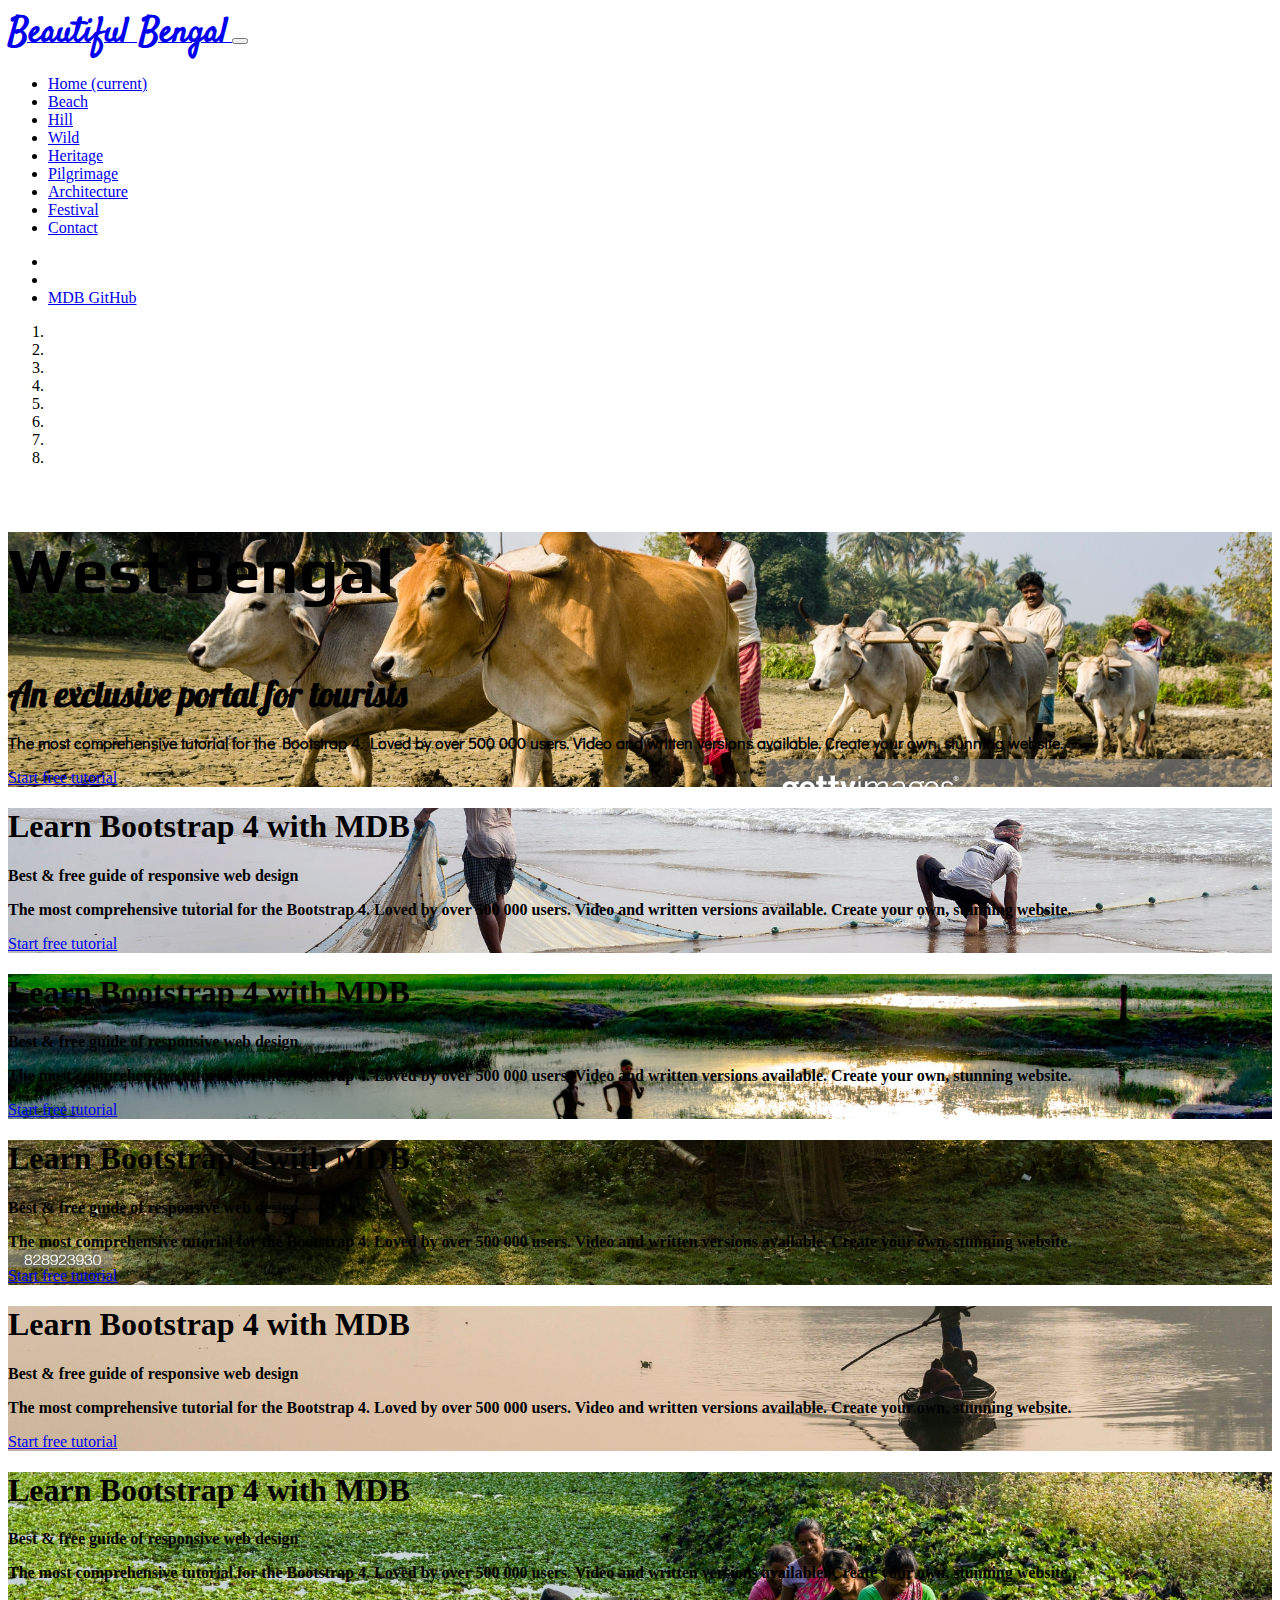
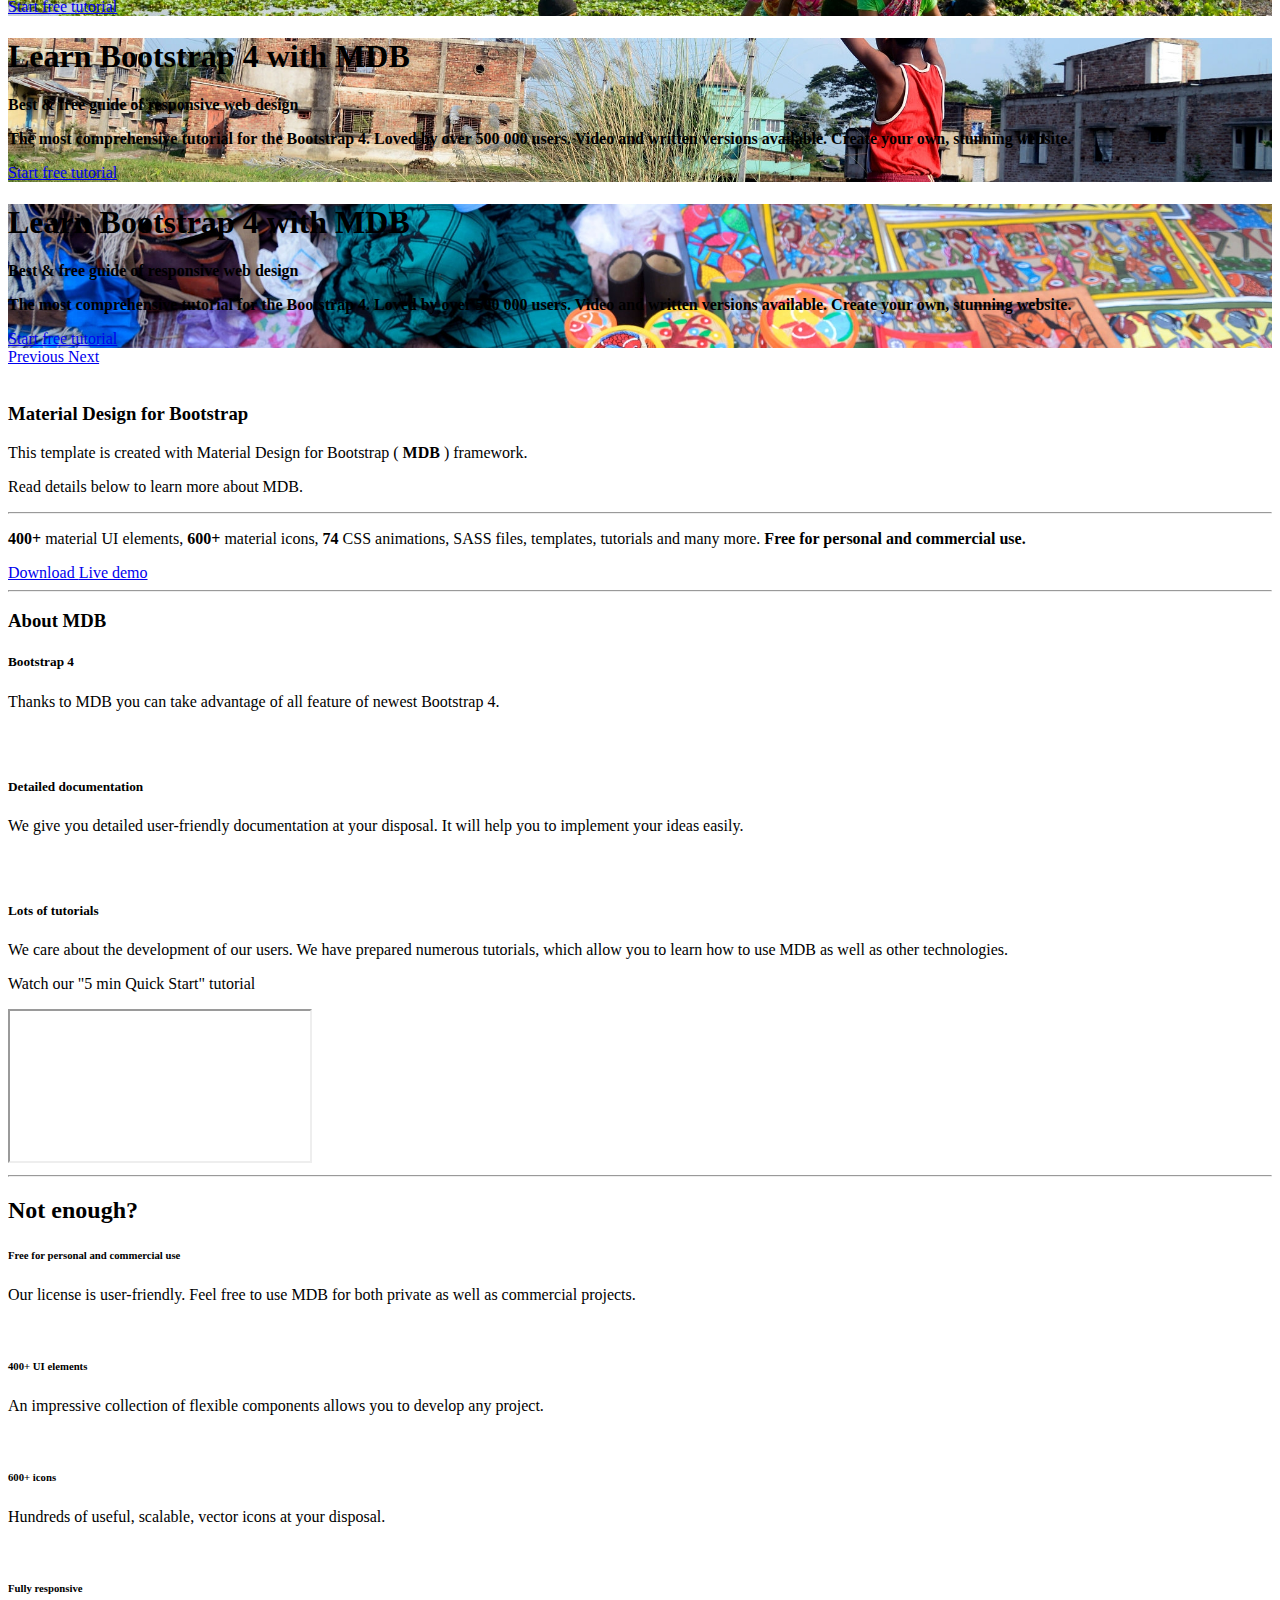
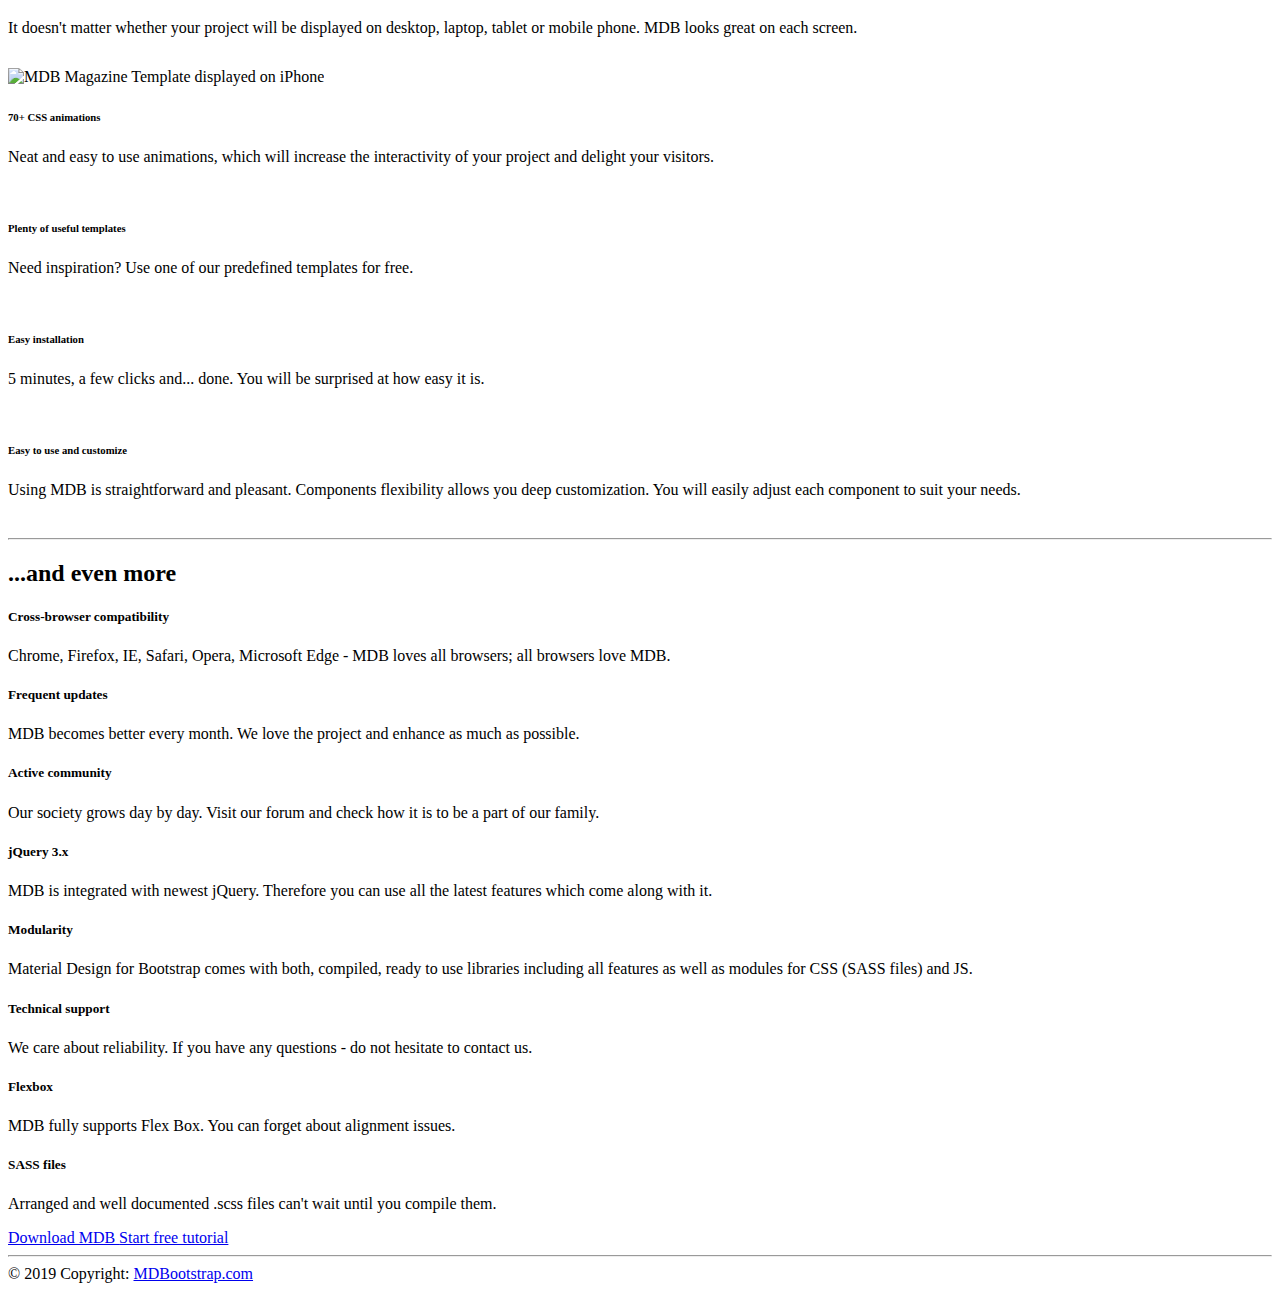
==== index.html @ a0e8db18 "Update index.html" ====
<!DOCTYPE html>
<html lang="en">

<head>
  <meta charset="utf-8">
  <meta name="viewport" content="width=device-width, initial-scale=1, shrink-to-fit=no">
  <meta http-equiv="x-ua-compatible" content="ie=edge">
  <title>Beauty of Bengal</title>
  <!-- Font Awesome -->
  <link href="https://fonts.googleapis.com/css?family=Didact+Gothic|Lobster|PT+Sans|Play|Satisfy&display=swap" rel="stylesheet">
  <!-- Bootstrap core CSS -->
  <link href="css/bootstrap.min.css" rel="stylesheet">
  <!-- Material Design Bootstrap -->
  <link href="css/mdb.min.css" rel="stylesheet">
  <!-- Your custom styles (optional) -->
  <link href="css/style.min.css" rel="stylesheet">
  <style type="text/css">
    @media (min-width: 800px) and (max-width: 850px) {
      .navbar:not(.top-nav-collapse) {
        background: #1C2331 !important;
      }
    }

  </style>
</head>

<body>

  <!-- Navbar -->
  <nav class="navbar fixed-top navbar-expand-lg navbar-dark scrolling-navbar">
    <div class="container">

      <!-- Brand -->
      <a class="navbar-brand" href="http://beautifulbengal.com" target="_blank">
        <strong style="font-family: 'Satisfy', cursive; font-size: 35px;">Beautiful Bengal</strong>
      </a>

      <!-- Collapse -->
      <button class="navbar-toggler" type="button" data-toggle="collapse" data-target="#navbarSupportedContent"
        aria-controls="navbarSupportedContent" aria-expanded="false" aria-label="Toggle navigation">
        <span class="navbar-toggler-icon"></span>
      </button>

      <!-- Links -->
      <div class="collapse navbar-collapse" id="navbarSupportedContent">

        <!-- Left -->
        <ul class="navbar-nav mr-auto">
          <li class="nav-item active">
            <a class="nav-link" href="#">Home
              <span class="sr-only">(current)</span>
            </a>
          </li>
          <li class="nav-item">
            <a class="nav-link" href="https://mdbootstrap.com/docs/jquery/" target="_blank">Beach</a>
          </li>
          <li class="nav-item">
            <a class="nav-link" href="https://mdbootstrap.com/docs/jquery/getting-started/download/" target="_blank">Hill</a>
          </li>
          <li class="nav-item">
            <a class="nav-link" href="https://mdbootstrap.com/education/bootstrap/" target="_blank">Wild</a>
          </li>
          <li class="nav-item">
            <a class="nav-link" href="https://mdbootstrap.com/education/bootstrap/" target="_blank">Heritage</a>
          </li>
          <li class="nav-item">
            <a class="nav-link" href="https://mdbootstrap.com/education/bootstrap/" target="_blank">Pilgrimage</a>
          </li>
          <li class="nav-item">
            <a class="nav-link" href="https://mdbootstrap.com/education/bootstrap/" target="_blank">Architecture</a>
          </li>
          <li class="nav-item">
            <a class="nav-link" href="https://mdbootstrap.com/education/bootstrap/" target="_blank">Festival</a>
          </li>
          <li class="nav-item">
            <a class="nav-link" href="https://mdbootstrap.com/education/bootstrap/" target="_blank">Contact</a>
          </li>
        </ul>

        <!-- Right -->
        <ul class="navbar-nav nav-flex-icons">
          <li class="nav-item">
            <a href="https://www.facebook.com/mdbootstrap" class="nav-link" target="_blank">
              <i class="fab fa-facebook-white"></i>
            </a>
          </li>
          <li class="nav-item">
            <a href="https://twitter.com/MDBootstrap" class="nav-link" target="_blank">
              <i class="fab fa-twitter"></i>
            </a>
          </li>
          <li class="nav-item">
            <a href="https://github.com/mdbootstrap/bootstrap-material-design" class="nav-link border border-light rounded"
              target="_blank">
              <i class="fab fa-github mr-2"></i>MDB GitHub
            </a>
          </li>
        </ul>

      </div>

    </div>
  </nav>
  <!-- Navbar -->

  <!--Carousel Wrapper-->
  <div id="carousel-example-1z" class="carousel slide carousel-fade" data-ride="carousel">

    <!--Indicators-->
    <ol class="carousel-indicators">
      <li data-target="#carousel-example-1z" data-slide-to="0" class="active"></li>
      <li data-target="#carousel-example-1z" data-slide-to="1"></li>
      <li data-target="#carousel-example-1z" data-slide-to="2"></li>
      <li data-target="#carousel-example-1z" data-slide-to="3"></li>
      <li data-target="#carousel-example-1z" data-slide-to="4"></li>
      <li data-target="#carousel-example-1z" data-slide-to="5"></li>
      <li data-target="#carousel-example-1z" data-slide-to="6"></li>
      <li data-target="#carousel-example-1z" data-slide-to="7"></li>
    </ol>
    <!--/.Indicators-->

    <!--Slides-->
    <div class="carousel-inner" role="listbox">

      <!--First slide-->
      <div class="carousel-item active">
        <div class="view" style="background-image: url('images/b1.jpg'); background-repeat: no-repeat; background-size: cover; background-position: right;">

          <!-- Mask & flexbox options-->
          <div class="mask rgba-black-light d-flex justify-content-center align-items-center">

            <!-- Content -->
            <div class="text-left white-text mx-5 wow fadeIn">
              <h1 class="mb-4">
                <p style="font-family: 'Play', sans-serif;  font-size: 65px">West  Bengal</p>
              </h1>

              <p>
                <strong style="font-family: 'Lobster', cursive; font-size: 35px">An exclusive portal for tourists</strong>
              </p>

              <p class="mb-4 d-none d-md-block">
                <strong style="font-family: 'Didact Gothic', sans-serif;">The most comprehensive tutorial for the Bootstrap 4. Loved by over 500 000 users. Video and
                  written versions available. Create your own, stunning website.</strong>
              </p>

              <a target="_blank" href="https://mdbootstrap.com/education/bootstrap/" class="btn btn-outline-white btn-lg">Start
                free tutorial
                <i class="fas fa-graduation-cap ml-2"></i>
              </a>
            </div>
            <!-- Content -->

          </div>
          <!-- Mask & flexbox options-->

        </div>
      </div>
      <!--/First slide-->

      <!--Second slide-->
      <div class="carousel-item">
        <div class="view" style="background-image: url('images/b2.jpg'); background-repeat: no-repeat; background-size: cover; background-position: center;">

          <!-- Mask & flexbox options-->
          <div class="mask rgba-black-light d-flex justify-content-center align-items-center">

            <!-- Content -->
            <div class="text-left white-text mx-5 wow fadeIn">
              <h1 class="mb-4">
                <strong>Learn Bootstrap 4 with MDB</strong>
              </h1>

              <p>
                <strong>Best & free guide of responsive web design</strong>
              </p>

              <p class="mb-4 d-none d-md-block">
                <strong>The most comprehensive tutorial for the Bootstrap 4. Loved by over 500 000 users. Video and
                  written versions
                  available. Create your own, stunning website.</strong>
              </p>

              <a target="_blank" href="https://mdbootstrap.com/education/bootstrap/" class="btn btn-outline-white btn-lg">Start
                free tutorial
                <i class="fas fa-graduation-cap ml-2"></i>
              </a>
            </div>
            <!-- Content -->

          </div>
          <!-- Mask & flexbox options-->

        </div>
      </div>
      <!--/Second slide-->

      <!--Third slide-->
      <div class="carousel-item">
        <div class="view" style="background-image: url('images/b3.jpg'); background-repeat: no-repeat; background-size: cover; background-position: center;">

          <!-- Mask & flexbox options-->
          <div class="mask rgba-black-light d-flex justify-content-center align-items-center">

            <!-- Content -->
            <div class="text-left white-text mx-5 wow fadeIn">
              <h1 class="mb-4">
                <strong>Learn Bootstrap 4 with MDB</strong>
              </h1>

              <p>
                <strong>Best & free guide of responsive web design</strong>
              </p>

              <p class="mb-4 d-none d-md-block">
                <strong>The most comprehensive tutorial for the Bootstrap 4. Loved by over 500 000 users. Video and
                  written versions
                  available. Create your own, stunning website.</strong>
              </p>

              <a target="_blank" href="https://mdbootstrap.com/education/bootstrap/" class="btn btn-outline-white btn-lg">Start
                free tutorial
                <i class="fas fa-graduation-cap ml-2"></i>
              </a>
            </div>
            <!-- Content -->

          </div>
          <!-- Mask & flexbox options-->

        </div>
      </div>
      <!--/Third slide-->

      <!--Fourth slide-->
      <div class="carousel-item">
        <div class="view" style="background-image: url('images/b4.jpg'); background-repeat: no-repeat; background-size: cover; background-position: bottom;">

          <!-- Mask & flexbox options-->
          <div class="mask rgba-black-light d-flex justify-content-center align-items-center">

            <!-- Content -->
            <div class="text-left white-text mx-5 wow fadeIn">
              <h1 class="mb-4">
                <strong>Learn Bootstrap 4 with MDB</strong>
              </h1>

              <p>
                <strong>Best & free guide of responsive web design</strong>
              </p>

              <p class="mb-4 d-none d-md-block">
                <strong>The most comprehensive tutorial for the Bootstrap 4. Loved by over 500 000 users. Video and
                  written versions
                  available. Create your own, stunning website.</strong>
              </p>

              <a target="_blank" href="https://mdbootstrap.com/education/bootstrap/" class="btn btn-outline-white btn-lg">Start
                free tutorial
                <i class="fas fa-graduation-cap ml-2"></i>
              </a>
            </div>
            <!-- Content -->

          </div>
          <!-- Mask & flexbox options-->

        </div>
      </div>
      <!--/Fourth slide-->

      <!--Fifth slide-->
      <div class="carousel-item">
        <div class="view" style="background-image: url('images/b5.jpg'); background-repeat: no-repeat; background-size: cover; background-position: right;">

          <!-- Mask & flexbox options-->
          <div class="mask rgba-black-light d-flex justify-content-center align-items-center">

            <!-- Content -->
            <div class="text-left white-text mx-5 wow fadeIn">
              <h1 class="mb-4">
                <strong>Learn Bootstrap 4 with MDB</strong>
              </h1>

              <p>
                <strong>Best & free guide of responsive web design</strong>
              </p>

              <p class="mb-4 d-none d-md-block">
                <strong>The most comprehensive tutorial for the Bootstrap 4. Loved by over 500 000 users. Video and
                  written versions
                  available. Create your own, stunning website.</strong>
              </p>

              <a target="_blank" href="https://mdbootstrap.com/education/bootstrap/" class="btn btn-outline-white btn-lg">Start
                free tutorial
                <i class="fas fa-graduation-cap ml-2"></i>
              </a>
            </div>
            <!-- Content -->

          </div>
          <!-- Mask & flexbox options-->

        </div>
      </div>
      <!--/Fifth slide-->

      <!--Sixth slide-->
      <div class="carousel-item">
        <div class="view" style="background-image: url('images/b6.jpg'); background-repeat: no-repeat; background-size: cover; background-position: center;">

          <!-- Mask & flexbox options-->
          <div class="mask rgba-black-light d-flex justify-content-center align-items-center">

            <!-- Content -->
            <div class="text-left white-text mx-5 wow fadeIn">
              <h1 class="mb-4">
                <strong>Learn Bootstrap 4 with MDB</strong>
              </h1>

              <p>
                <strong>Best & free guide of responsive web design</strong>
              </p>

              <p class="mb-4 d-none d-md-block">
                <strong>The most comprehensive tutorial for the Bootstrap 4. Loved by over 500 000 users. Video and
                  written versions
                  available. Create your own, stunning website.</strong>
              </p>

              <a target="_blank" href="https://mdbootstrap.com/education/bootstrap/" class="btn btn-outline-white btn-lg">Start
                free tutorial
                <i class="fas fa-graduation-cap ml-2"></i>
              </a>
            </div>
            <!-- Content -->

          </div>
          <!-- Mask & flexbox options-->

        </div>
      </div>
      <!--/Sixth slide-->

      <!--Seventh slide-->
      <div class="carousel-item">
        <div class="view" style="background-image: url('images/b7.jpg'); background-repeat: no-repeat; background-size: cover; background-position: right;">

          <!-- Mask & flexbox options-->
          <div class="mask rgba-black-light d-flex justify-content-center align-items-center">

            <!-- Content -->
            <div class="text-left white-text mx-5 wow fadeIn">
              <h1 class="mb-4">
                <strong>Learn Bootstrap 4 with MDB</strong>
              </h1>

              <p>
                <strong>Best & free guide of responsive web design</strong>
              </p>

              <p class="mb-4 d-none d-md-block">
                <strong>The most comprehensive tutorial for the Bootstrap 4. Loved by over 500 000 users. Video and
                  written versions
                  available. Create your own, stunning website.</strong>
              </p>

              <a target="_blank" href="https://mdbootstrap.com/education/bootstrap/" class="btn btn-outline-white btn-lg">Start
                free tutorial
                <i class="fas fa-graduation-cap ml-2"></i>
              </a>
            </div>
            <!-- Content -->

          </div>
          <!-- Mask & flexbox options-->

        </div>
      </div>
      <!--/Seventh slide-->

      <!--Eighth slide-->
      <div class="carousel-item">
        <div class="view" style="background-image: url('images/b8.jpg'); background-repeat: no-repeat; background-size: cover; background-position: right;">

          <!-- Mask & flexbox options-->
          <div class="mask rgba-black-light d-flex justify-content-center align-items-center">

            <!-- Content -->
            <div class="text-left white-text mx-5 wow fadeIn">
              <h1 class="mb-4">
                <strong>Learn Bootstrap 4 with MDB</strong>
              </h1>

              <p>
                <strong>Best & free guide of responsive web design</strong>
              </p>

              <p class="mb-4 d-none d-md-block">
                <strong>The most comprehensive tutorial for the Bootstrap 4. Loved by over 500 000 users. Video and
                  written versions
                  available. Create your own, stunning website.</strong>
              </p>

              <a target="_blank" href="https://mdbootstrap.com/education/bootstrap/" class="btn btn-outline-white btn-lg">Start
                free tutorial
                <i class="fas fa-graduation-cap ml-2"></i>
              </a>
            </div>
            <!-- Content -->

          </div>
          <!-- Mask & flexbox options-->

        </div>
      </div>
      <!--/Eighth slide-->

    </div>
    <!--/.Slides-->

    <!--Controls-->
    <a class="carousel-control-prev" href="#carousel-example-1z" role="button" data-slide="prev">
      <span class="carousel-control-prev-icon" aria-hidden="true"></span>
      <span class="sr-only">Previous</span>
    </a>
    <a class="carousel-control-next" href="#carousel-example-1z" role="button" data-slide="next">
      <span class="carousel-control-next-icon" aria-hidden="true"></span>
      <span class="sr-only">Next</span>
    </a>
    <!--/.Controls-->

  </div>
  <!--/.Carousel Wrapper-->

  <!--Main layout-->
  <main>
    <div class="container">

      <!--Section: Main info-->
      <section class="mt-5 wow fadeIn">

        <!--Grid row-->
        <div class="row">

          <!--Grid column-->
          <div class="col-md-6 mb-4">

            <img src="https://mdbootstrap.com/img/Marketing/mdb-press-pack/mdb-main.jpg" class="img-fluid z-depth-1-half"
              alt="">

          </div>
          <!--Grid column-->

          <!--Grid column-->
          <div class="col-md-6 mb-4">

            <!-- Main heading -->
            <h3 class="h3 mb-3">Material Design for Bootstrap</h3>
            <p>This template is created with Material Design for Bootstrap (
              <strong>MDB</strong> ) framework.</p>
            <p>Read details below to learn more about MDB.</p>
            <!-- Main heading -->

            <hr>

            <p>
              <strong>400+</strong> material UI elements,
              <strong>600+</strong> material icons,
              <strong>74</strong> CSS animations, SASS files, templates, tutorials and many more.
              <strong>Free for personal and commercial use.</strong>
            </p>

            <!-- CTA -->
            <a target="_blank" href="https://mdbootstrap.com/docs/jquery/getting-started/download/" class="btn btn-grey btn-md">Download
              <i class="fas fa-download ml-1"></i>
            </a>
            <a target="_blank" href="https://mdbootstrap.com/docs/jquery/components/" class="btn btn-grey btn-md">Live
              demo
              <i class="far fa-image ml-1"></i>
            </a>

          </div>
          <!--Grid column-->

        </div>
        <!--Grid row-->

      </section>
      <!--Section: Main info-->

      <hr class="my-5">

      <!--Section: Main features & Quick Start-->
      <section>

        <h3 class="h3 text-center mb-5">About MDB</h3>

        <!--Grid row-->
        <div class="row wow fadeIn">

          <!--Grid column-->
          <div class="col-lg-6 col-md-12 px-4">

            <!--First row-->
            <div class="row">
              <div class="col-1 mr-3">
                <i class="fas fa-code fa-2x indigo-text"></i>
              </div>
              <div class="col-10">
                <h5 class="feature-title">Bootstrap 4</h5>
                <p class="grey-text">Thanks to MDB you can take advantage of all feature of newest Bootstrap 4.</p>
              </div>
            </div>
            <!--/First row-->

            <div style="height:30px"></div>

            <!--Second row-->
            <div class="row">
              <div class="col-1 mr-3">
                <i class="fas fa-book fa-2x blue-text"></i>
              </div>
              <div class="col-10">
                <h5 class="feature-title">Detailed documentation</h5>
                <p class="grey-text">We give you detailed user-friendly documentation at your disposal. It will help
                  you to implement your ideas
                  easily.
                </p>
              </div>
            </div>
            <!--/Second row-->

            <div style="height:30px"></div>

            <!--Third row-->
            <div class="row">
              <div class="col-1 mr-3">
                <i class="fas fa-graduation-cap fa-2x cyan-text"></i>
              </div>
              <div class="col-10">
                <h5 class="feature-title">Lots of tutorials</h5>
                <p class="grey-text">We care about the development of our users. We have prepared numerous tutorials,
                  which allow you to learn
                  how to use MDB as well as other technologies.</p>
              </div>
            </div>
            <!--/Third row-->

          </div>
          <!--/Grid column-->

          <!--Grid column-->
          <div class="col-lg-6 col-md-12">

            <p class="h5 text-center mb-4">Watch our "5 min Quick Start" tutorial</p>
            <div class="embed-responsive embed-responsive-16by9">
              <iframe class="embed-responsive-item" src="https://www.youtube.com/embed/cXTThxoywNQ" allowfullscreen></iframe>
            </div>
          </div>
          <!--/Grid column-->

        </div>
        <!--/Grid row-->

      </section>
      <!--Section: Main features & Quick Start-->

      <hr class="my-5">

      <!--Section: Not enough-->
      <section>

        <h2 class="my-5 h3 text-center">Not enough?</h2>

        <!--First row-->
        <div class="row features-small mb-5 mt-3 wow fadeIn">

          <!--First column-->
          <div class="col-md-4">
            <!--First row-->
            <div class="row">
              <div class="col-2">
                <i class="fas fa-check-circle fa-2x indigo-text"></i>
              </div>
              <div class="col-10">
                <h6 class="feature-title">Free for personal and commercial use</h6>
                <p class="grey-text">Our license is user-friendly. Feel free to use MDB for both private as well as
                  commercial projects.
                </p>
                <div style="height:15px"></div>
              </div>
            </div>
            <!--/First row-->

            <!--Second row-->
            <div class="row">
              <div class="col-2">
                <i class="fas fa-check-circle fa-2x indigo-text"></i>
              </div>
              <div class="col-10">
                <h6 class="feature-title">400+ UI elements</h6>
                <p class="grey-text">An impressive collection of flexible components allows you to develop any project.
                </p>
                <div style="height:15px"></div>
              </div>
            </div>
            <!--/Second row-->

            <!--Third row-->
            <div class="row">
              <div class="col-2">
                <i class="fas fa-check-circle fa-2x indigo-text"></i>
              </div>
              <div class="col-10">
                <h6 class="feature-title">600+ icons</h6>
                <p class="grey-text">Hundreds of useful, scalable, vector icons at your disposal.</p>
                <div style="height:15px"></div>
              </div>
            </div>
            <!--/Third row-->

            <!--Fourth row-->
            <div class="row">
              <div class="col-2">
                <i class="fas fa-check-circle fa-2x indigo-text"></i>
              </div>
              <div class="col-10">
                <h6 class="feature-title">Fully responsive</h6>
                <p class="grey-text">It doesn't matter whether your project will be displayed on desktop, laptop,
                  tablet or mobile phone. MDB
                  looks great on each screen.</p>
                <div style="height:15px"></div>
              </div>
            </div>
            <!--/Fourth row-->
          </div>
          <!--/First column-->

          <!--Second column-->
          <div class="col-md-4 flex-center">
            <img src="https://mdbootstrap.com/img/Others/screens.png" alt="MDB Magazine Template displayed on iPhone"
              class="z-depth-0 img-fluid">
          </div>
          <!--/Second column-->

          <!--Third column-->
          <div class="col-md-4 mt-2">
            <!--First row-->
            <div class="row">
              <div class="col-2">
                <i class="fas fa-check-circle fa-2x indigo-text"></i>
              </div>
              <div class="col-10">
                <h6 class="feature-title">70+ CSS animations</h6>
                <p class="grey-text">Neat and easy to use animations, which will increase the interactivity of your
                  project and delight your visitors.
                </p>
                <div style="height:15px"></div>
              </div>
            </div>
            <!--/First row-->

            <!--Second row-->
            <div class="row">
              <div class="col-2">
                <i class="fas fa-check-circle fa-2x indigo-text"></i>
              </div>
              <div class="col-10">
                <h6 class="feature-title">Plenty of useful templates</h6>
                <p class="grey-text">Need inspiration? Use one of our predefined templates for free.</p>
                <div style="height:15px"></div>
              </div>
            </div>
            <!--/Second row-->

            <!--Third row-->
            <div class="row">
              <div class="col-2">
                <i class="fas fa-check-circle fa-2x indigo-text"></i>
              </div>
              <div class="col-10">
                <h6 class="feature-title">Easy installation</h6>
                <p class="grey-text">5 minutes, a few clicks and... done. You will be surprised at how easy it is.
                </p>
                <div style="height:15px"></div>
              </div>
            </div>
            <!--/Third row-->

            <!--Fourth row-->
            <div class="row">
              <div class="col-2">
                <i class="fas fa-check-circle fa-2x indigo-text"></i>
              </div>
              <div class="col-10">
                <h6 class="feature-title">Easy to use and customize</h6>
                <p class="grey-text">Using MDB is straightforward and pleasant. Components flexibility allows you deep
                  customization. You will
                  easily adjust each component to suit your needs.</p>
                <div style="height:15px"></div>
              </div>
            </div>
            <!--/Fourth row-->
          </div>
          <!--/Third column-->

        </div>
        <!--/First row-->

      </section>
      <!--Section: Not enough-->

      <hr class="mb-5">

      <!--Section: More-->
      <section>

        <h2 class="my-5 h3 text-center">...and even more</h2>

        <!--First row-->
        <div class="row features-small mt-5 wow fadeIn">

          <!--Grid column-->
          <div class="col-xl-3 col-lg-6">
            <!--Grid row-->
            <div class="row">
              <div class="col-2">
                <i class="fab fa-firefox fa-2x mb-1 indigo-text" aria-hidden="true"></i>
              </div>
              <div class="col-10 mb-2 pl-3">
                <h5 class="feature-title font-bold mb-1">Cross-browser compatibility</h5>
                <p class="grey-text mt-2">Chrome, Firefox, IE, Safari, Opera, Microsoft Edge - MDB loves all browsers;
                  all browsers love MDB.
                </p>
              </div>
            </div>
            <!--/Grid row-->
          </div>
          <!--/Grid column-->

          <!--Grid column-->
          <div class="col-xl-3 col-lg-6">
            <!--Grid row-->
            <div class="row">
              <div class="col-2">
                <i class="fas fa-level-up-alt fa-2x mb-1 indigo-text" aria-hidden="true"></i>
              </div>
              <div class="col-10 mb-2">
                <h5 class="feature-title font-bold mb-1">Frequent updates</h5>
                <p class="grey-text mt-2">MDB becomes better every month. We love the project and enhance as much as
                  possible.
                </p>
              </div>
            </div>
            <!--/Grid row-->
          </div>
          <!--/Grid column-->

          <!--Grid column-->
          <div class="col-xl-3 col-lg-6">
            <!--Grid row-->
            <div class="row">
              <div class="col-2">
                <i class="fas fa-comments fa-2x mb-1 indigo-text" aria-hidden="true"></i>
              </div>
              <div class="col-10 mb-2">
                <h5 class="feature-title font-bold mb-1">Active community</h5>
                <p class="grey-text mt-2">Our society grows day by day. Visit our forum and check how it is to be a
                  part of our family.
                </p>
              </div>
            </div>
            <!--/Grid row-->
          </div>
          <!--/Grid column-->

          <!--Grid column-->
          <div class="col-xl-3 col-lg-6">
            <!--Grid row-->
            <div class="row">
              <div class="col-2">
                <i class="fas fa-code fa-2x mb-1 indigo-text" aria-hidden="true"></i>
              </div>
              <div class="col-10 mb-2">
                <h5 class="feature-title font-bold mb-1">jQuery 3.x</h5>
                <p class="grey-text mt-2">MDB is integrated with newest jQuery. Therefore you can use all the latest
                  features which come along with
                  it.
                </p>
              </div>
            </div>
            <!--/Grid row-->
          </div>
          <!--/Grid column-->

        </div>
        <!--/First row-->

        <!--Second row-->
        <div class="row features-small mt-4 wow fadeIn">

          <!--Grid column-->
          <div class="col-xl-3 col-lg-6">
            <!--Grid row-->
            <div class="row">
              <div class="col-2">
                <i class="fas fa-cubes fa-2x mb-1 indigo-text" aria-hidden="true"></i>
              </div>
              <div class="col-10 mb-2">
                <h5 class="feature-title font-bold mb-1">Modularity</h5>
                <p class="grey-text mt-2">Material Design for Bootstrap comes with both, compiled, ready to use
                  libraries including all features as
                  well as modules for CSS (SASS files) and JS.</p>
              </div>
            </div>
            <!--/Grid row-->
          </div>
          <!--/Grid column-->

          <!--Grid column-->
          <div class="col-xl-3 col-lg-6">
            <!--Grid row-->
            <div class="row">
              <div class="col-2">
                <i class="fas fa-question fa-2x mb-1 indigo-text" aria-hidden="true"></i>
              </div>
              <div class="col-10 mb-2">
                <h5 class="feature-title font-bold mb-1">Technical support</h5>
                <p class="grey-text mt-2">We care about reliability. If you have any questions - do not hesitate to
                  contact us.
                </p>
              </div>
            </div>
            <!--/Grid row-->
          </div>
          <!--/Grid column-->

          <!--Grid column-->
          <div class="col-xl-3 col-lg-6">
            <!--Grid row-->
            <div class="row">
              <div class="col-2">
                <i class="fas fa-th fa-2x mb-1 indigo-text" aria-hidden="true"></i>
              </div>
              <div class="col-10 mb-2">
                <h5 class="feature-title font-bold mb-1">Flexbox</h5>
                <p class="grey-text mt-2">MDB fully supports Flex Box. You can forget about alignment issues.</p>
              </div>
            </div>
            <!--/Grid row-->
          </div>
          <!--/Grid column-->

          <!--Grid column-->
          <div class="col-xl-3 col-lg-6">
            <!--Grid row-->
            <div class="row">
              <div class="col-2">
                <i class="far fa-file-code fa-2x mb-1 indigo-text" aria-hidden="true"></i>
              </div>
              <div class="col-10 mb-2">
                <h5 class="feature-title font-bold mb-1">SASS files</h5>
                <p class="grey-text mt-2">Arranged and well documented .scss files can't wait until you compile them.</p>
              </div>
            </div>
            <!--/Grid row-->
          </div>
          <!--/Grid column-->

        </div>
        <!--/Second row-->

      </section>
      <!--Section: More-->

    </div>
  </main>
  <!--Main layout-->

  <!--Footer-->
  <footer class="page-footer text-center font-small mt-4 wow fadeIn">

    <!--Call to action-->
    <div class="pt-4">
      <a class="btn btn-outline-white" href="https://mdbootstrap.com/docs/jquery/getting-started/download/" target="_blank"
        role="button">Download MDB
        <i class="fas fa-download ml-2"></i>
      </a>
      <a class="btn btn-outline-white" href="https://mdbootstrap.com/education/bootstrap/" target="_blank" role="button">Start
        free tutorial
        <i class="fas fa-graduation-cap ml-2"></i>
      </a>
    </div>
    <!--/.Call to action-->

    <hr class="my-4">

    <!-- Social icons -->
    <div class="pb-4">
      <a href="https://www.facebook.com/mdbootstrap" target="_blank">
        <i class="fab fa-facebook-f mr-3"></i>
      </a>

      <a href="https://twitter.com/MDBootstrap" target="_blank">
        <i class="fab fa-twitter mr-3"></i>
      </a>

      <a href="https://www.youtube.com/watch?v=7MUISDJ5ZZ4" target="_blank">
        <i class="fab fa-youtube mr-3"></i>
      </a>

      <a href="https://plus.google.com/u/0/b/107863090883699620484" target="_blank">
        <i class="fab fa-google-plus-g mr-3"></i>
      </a>

      <a href="https://dribbble.com/mdbootstrap" target="_blank">
        <i class="fab fa-dribbble mr-3"></i>
      </a>

      <a href="https://pinterest.com/mdbootstrap" target="_blank">
        <i class="fab fa-pinterest mr-3"></i>
      </a>

      <a href="https://github.com/mdbootstrap/bootstrap-material-design" target="_blank">
        <i class="fab fa-github mr-3"></i>
      </a>

      <a href="http://codepen.io/mdbootstrap/" target="_blank">
        <i class="fab fa-codepen mr-3"></i>
      </a>
    </div>
    <!-- Social icons -->

    <!--Copyright-->
    <div class="footer-copyright py-3">
      © 2019 Copyright:
      <a href="https://mdbootstrap.com/education/bootstrap/" target="_blank"> MDBootstrap.com </a>
    </div>
    <!--/.Copyright-->

  </footer>
  <!--/.Footer-->

  <!-- SCRIPTS -->
  <!-- JQuery -->
  <script type="text/javascript" src="js/jquery-3.4.0.min.js"></script>
  <!-- Bootstrap tooltips -->
  <script type="text/javascript" src="js/popper.min.js"></script>
  <!-- Bootstrap core JavaScript -->
  <script type="text/javascript" src="js/bootstrap.min.js"></script>
  <!-- MDB core JavaScript -->
  <script type="text/javascript" src="js/mdb.min.js"></script>
  <!-- Initializations -->
  <script type="text/javascript">
    // Animations initialization
    new WOW().init();

  </script>
</body>

</html>
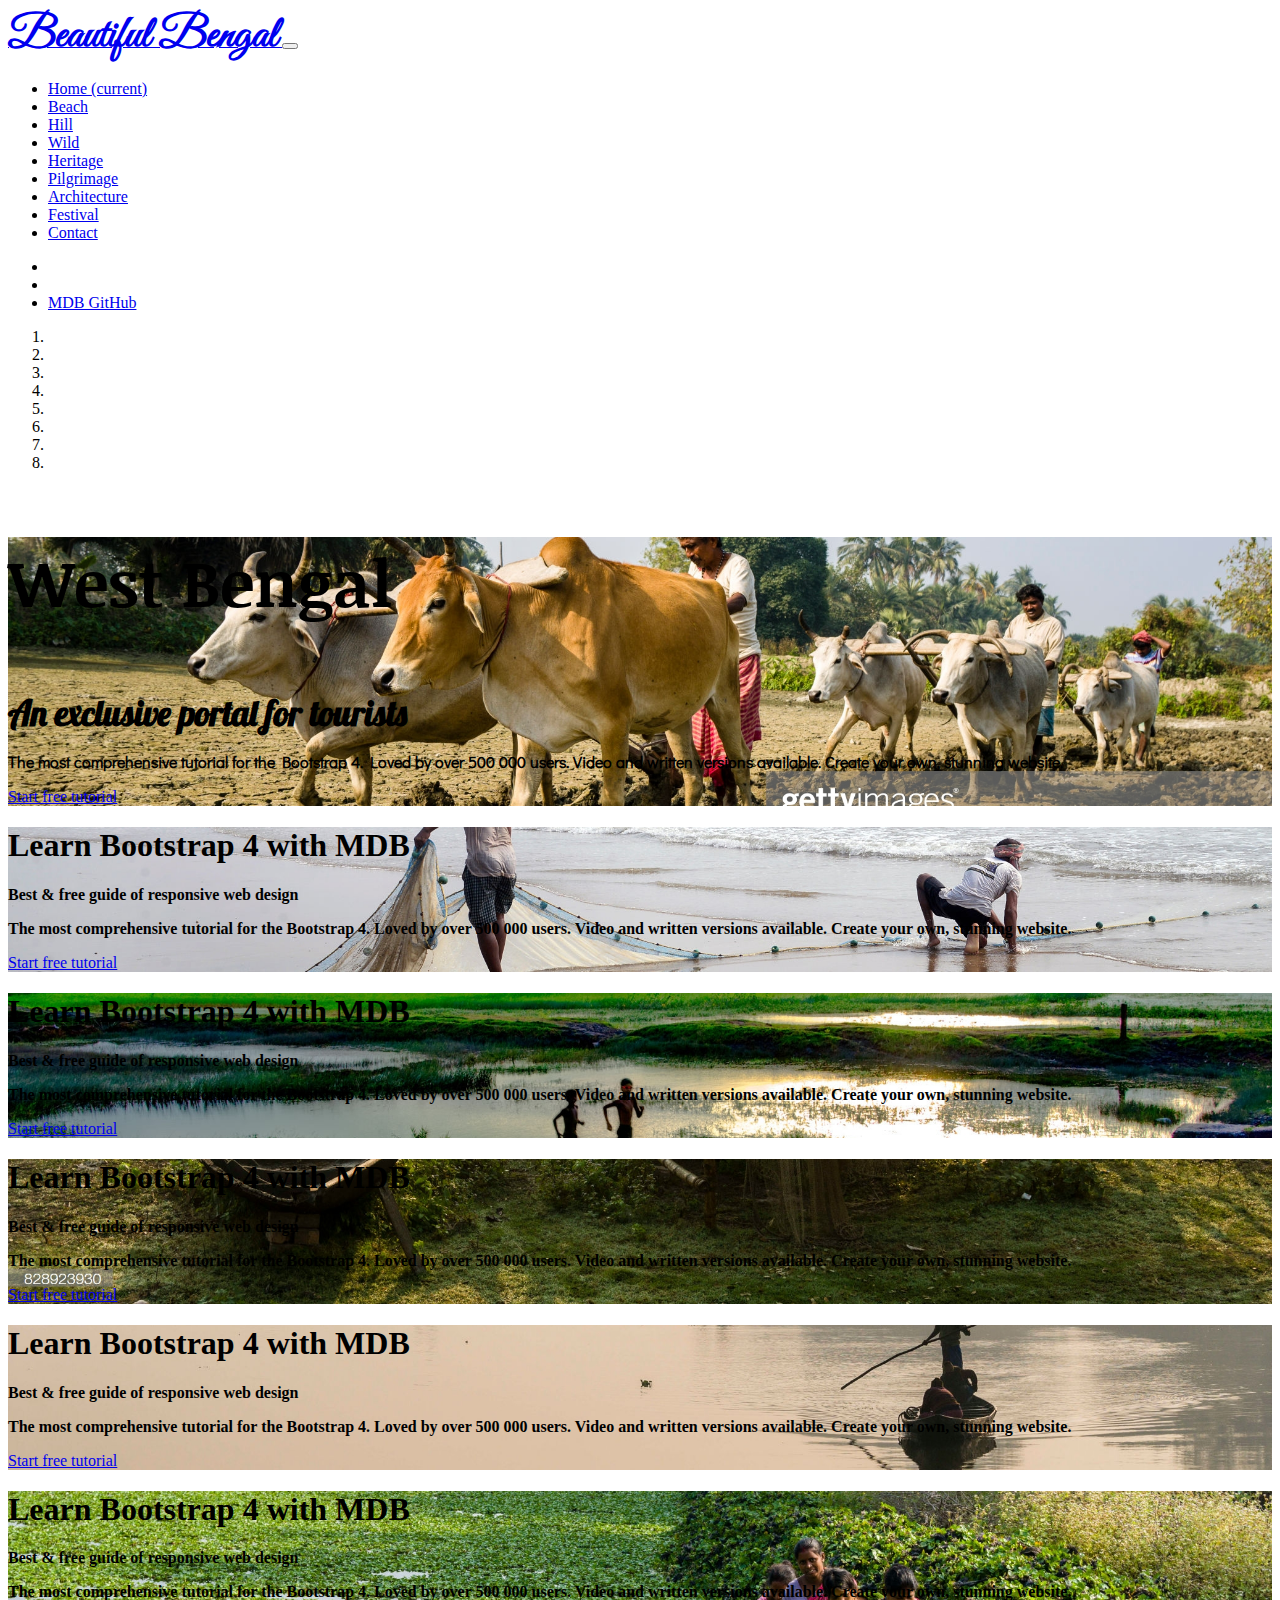
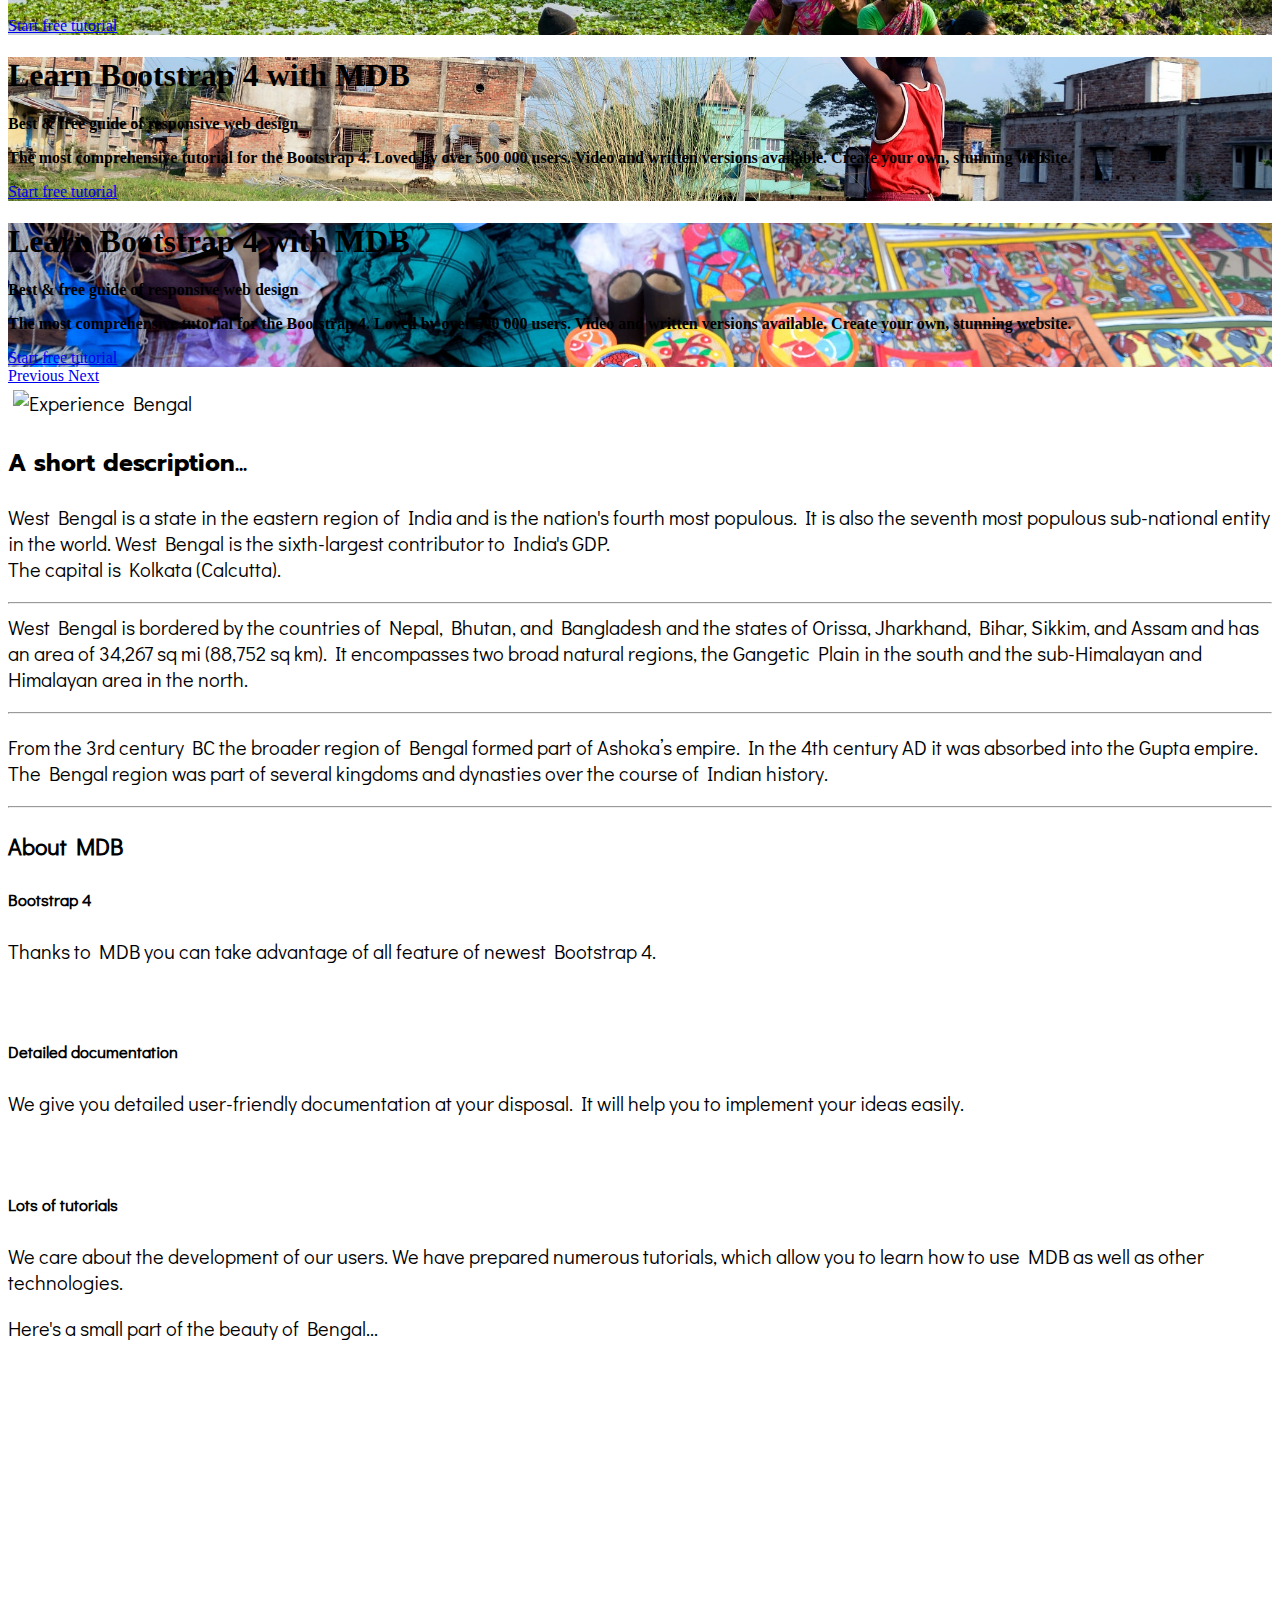
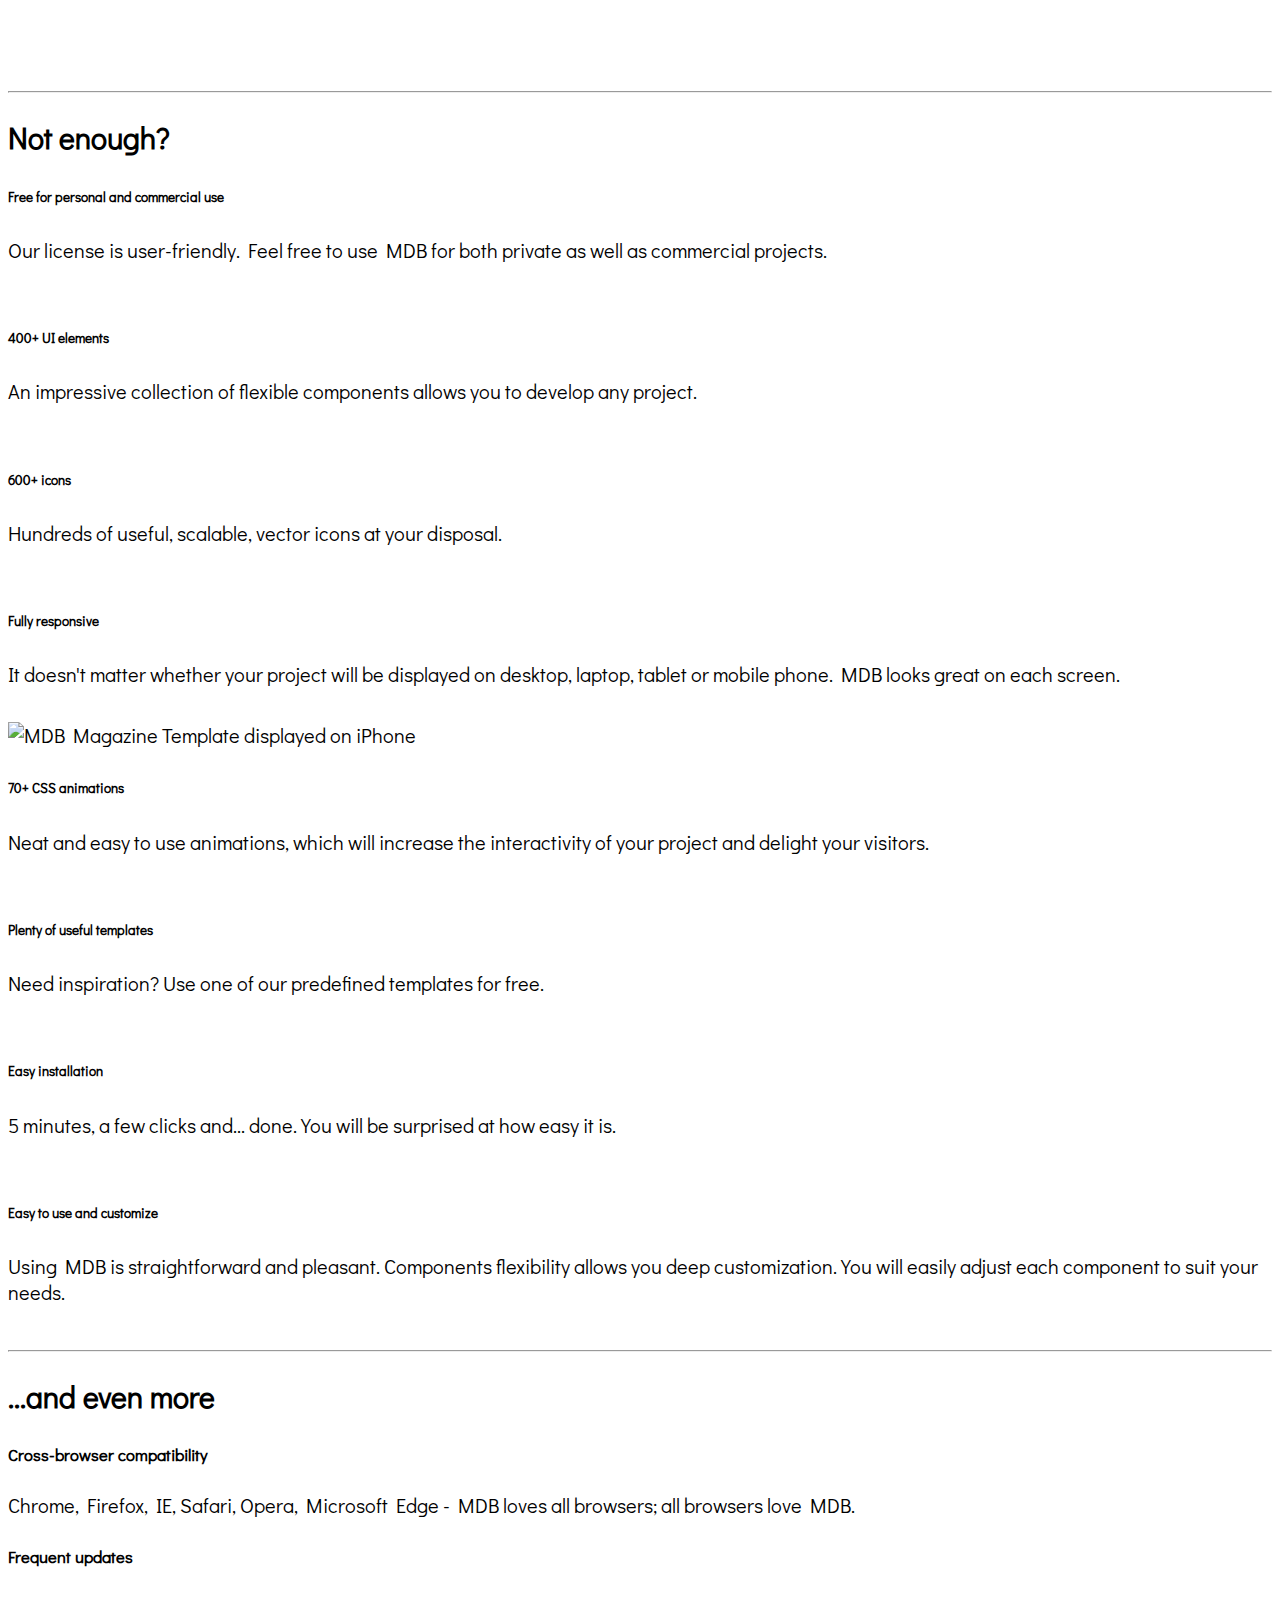
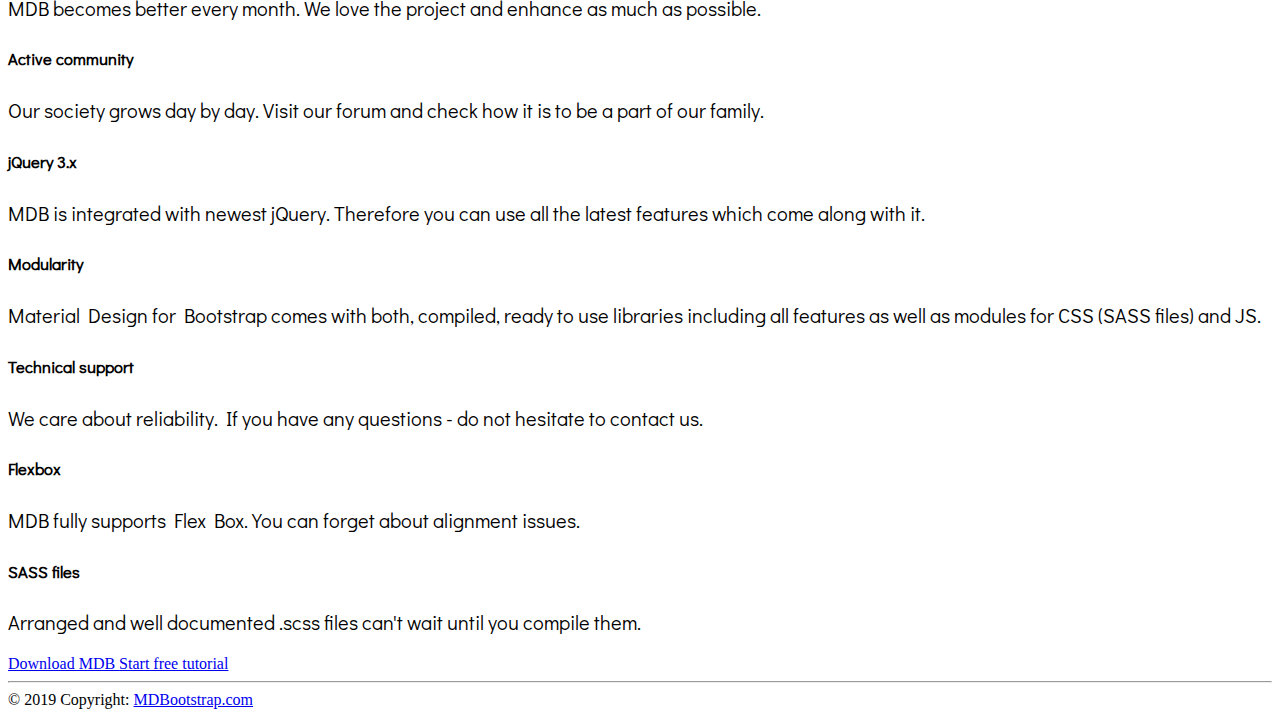
==== commit 446f56b8: "Update index.html" ====
--- a/index.html
+++ b/index.html
@@ -7,7 +7,7 @@
   <meta http-equiv="x-ua-compatible" content="ie=edge">
   <title>Beauty of Bengal</title>
   <!-- Font Awesome -->
-  <link href="https://fonts.googleapis.com/css?family=Didact+Gothic|Lobster|PT+Sans|Play|Satisfy&display=swap" rel="stylesheet">
+  <link href="https://fonts.googleapis.com/css?family=Didact+Gothic|Great+Vibes|Lobster|Noticia+Text:700|Prompt|Satisfy&display=swap" rel="stylesheet">
   <!-- Bootstrap core CSS -->
   <link href="css/bootstrap.min.css" rel="stylesheet">
   <!-- Material Design Bootstrap -->
@@ -32,7 +32,7 @@
 
       <!-- Brand -->
       <a class="navbar-brand" href="http://beautifulbengal.com" target="_blank">
-        <strong style="font-family: 'Satisfy', cursive; font-size: 35px;">Beautiful Bengal</strong>
+        <strong style="font-family: 'Great Vibes', cursive; font-size: 45px;">Beautiful Bengal</strong>
       </a>
 
       <!-- Collapse -->
@@ -52,28 +52,28 @@
             </a>
           </li>
           <li class="nav-item">
-            <a class="nav-link" href="https://mdbootstrap.com/docs/jquery/" target="_blank">Beach</a>
-          </li>
-          <li class="nav-item">
-            <a class="nav-link" href="https://mdbootstrap.com/docs/jquery/getting-started/download/" target="_blank">Hill</a>
-          </li>
-          <li class="nav-item">
-            <a class="nav-link" href="https://mdbootstrap.com/education/bootstrap/" target="_blank">Wild</a>
-          </li>
-          <li class="nav-item">
-            <a class="nav-link" href="https://mdbootstrap.com/education/bootstrap/" target="_blank">Heritage</a>
-          </li>
-          <li class="nav-item">
-            <a class="nav-link" href="https://mdbootstrap.com/education/bootstrap/" target="_blank">Pilgrimage</a>
-          </li>
-          <li class="nav-item">
-            <a class="nav-link" href="https://mdbootstrap.com/education/bootstrap/" target="_blank">Architecture</a>
-          </li>
-          <li class="nav-item">
-            <a class="nav-link" href="https://mdbootstrap.com/education/bootstrap/" target="_blank">Festival</a>
-          </li>
-          <li class="nav-item">
-            <a class="nav-link" href="https://mdbootstrap.com/education/bootstrap/" target="_blank">Contact</a>
+            <a class="nav-link" href="https://mdbootstrap.com/docs/jquery/">Beach</a>
+          </li>
+          <li class="nav-item">
+            <a class="nav-link" href="https://mdbootstrap.com/docs/jquery/getting-started/download/">Hill</a>
+          </li>
+          <li class="nav-item">
+            <a class="nav-link" href="https://mdbootstrap.com/education/bootstrap/">Wild</a>
+          </li>
+          <li class="nav-item">
+            <a class="nav-link" href="https://mdbootstrap.com/education/bootstrap/">Heritage</a>
+          </li>
+          <li class="nav-item">
+            <a class="nav-link" href="https://mdbootstrap.com/education/bootstrap/">Pilgrimage</a>
+          </li>
+          <li class="nav-item">
+            <a class="nav-link" href="https://mdbootstrap.com/education/bootstrap/">Architecture</a>
+          </li>
+          <li class="nav-item">
+            <a class="nav-link" href="https://mdbootstrap.com/education/bootstrap/">Festival</a>
+          </li>
+          <li class="nav-item">
+            <a class="nav-link" href="https://mdbootstrap.com/education/bootstrap/">Contact</a>
           </li>
         </ul>
 
@@ -81,7 +81,7 @@
         <ul class="navbar-nav nav-flex-icons">
           <li class="nav-item">
             <a href="https://www.facebook.com/mdbootstrap" class="nav-link" target="_blank">
-              <i class="fab fa-facebook-white"></i>
+              <i class="fab fa-facebook"></i>
             </a>
           </li>
           <li class="nav-item">
@@ -115,7 +115,7 @@
       <li data-target="#carousel-example-1z" data-slide-to="4"></li>
       <li data-target="#carousel-example-1z" data-slide-to="5"></li>
       <li data-target="#carousel-example-1z" data-slide-to="6"></li>
-      <li data-target="#carousel-example-1z" data-slide-to="7"></li>
+      <li data-target="#carousel-example-1z" data-slide-to="7\"></li>
     </ol>
     <!--/.Indicators-->
 
@@ -130,9 +130,9 @@
           <div class="mask rgba-black-light d-flex justify-content-center align-items-center">
 
             <!-- Content -->
-            <div class="text-left white-text mx-5 wow fadeIn">
+            <div class="text-center white-text mx-5 wow fadeIn">
               <h1 class="mb-4">
-                <p style="font-family: 'Play', sans-serif;  font-size: 65px">West  Bengal</p>
+                <p style="font-family: 'Noticia Text', serif; font-size: 65px">West Bengal</p>
               </h1>
 
               <p>
@@ -436,50 +436,51 @@
 
   <!--Main layout-->
   <main>
-    <div class="container">
-
+    <div class="container" style="font-family: 'Didact Gothic', sans-serif; font-size: 20px">
       <!--Section: Main info-->
       <section class="mt-5 wow fadeIn">
-
         <!--Grid row-->
         <div class="row">
+          <!--Grid column-->
+          <div class="col-md-6 mb-4" style="padding: 5px;">
+            <img src=images/b11.jpg class="card center" alt="Experience Bengal">
+            <!-- style=" width: 500px; height: 300px;"> -->
+          </div>
+          <!--Grid column-->
 
           <!--Grid column-->
           <div class="col-md-6 mb-4">
 
-            <img src="https://mdbootstrap.com/img/Marketing/mdb-press-pack/mdb-main.jpg" class="img-fluid z-depth-1-half"
-              alt="">
-
-          </div>
-          <!--Grid column-->
-
-          <!--Grid column-->
-          <div class="col-md-6 mb-4">
-
             <!-- Main heading -->
-            <h3 class="h3 mb-3">Material Design for Bootstrap</h3>
-            <p>This template is created with Material Design for Bootstrap (
-              <strong>MDB</strong> ) framework.</p>
-            <p>Read details below to learn more about MDB.</p>
+            <h3 class="h3 mb-3" style="font-family: 'Prompt', sans-serif;">A short description...</h3>
+            <font>
+            <p style="font-family: 'Didact Gothic', sans-serif">West Bengal is a state in the eastern region of India and is the nation's fourth most populous.
+              It is also the seventh most populous sub-national entity in the world.
+              West Bengal is the sixth-largest contributor to India's GDP. <br>
+              The capital is Kolkata (Calcutta).<br>
+              <hr>
+              West Bengal is bordered by the countries of Nepal, Bhutan, and Bangladesh and the states of Orissa, Jharkhand, Bihar, Sikkim, and Assam
+              and has an area of 34,267 sq mi (88,752 sq km).
+              It encompasses two broad natural regions, the Gangetic Plain in the south and the sub-Himalayan and Himalayan area in the north.
+            </p>
+          </font>
+            <!-- <p>Read details below to learn more about MDB.</p> -->
             <!-- Main heading -->
-
             <hr>
 
             <p>
-              <strong>400+</strong> material UI elements,
-              <strong>600+</strong> material icons,
-              <strong>74</strong> CSS animations, SASS files, templates, tutorials and many more.
-              <strong>Free for personal and commercial use.</strong>
+              From the 3rd century BC the broader region of Bengal formed part of Ashoka’s empire. In the 4th century AD it was absorbed into the Gupta empire.
+              The Bengal region was part of several kingdoms and dynasties over the course of Indian history.
             </p>
 
             <!-- CTA -->
-            <a target="_blank" href="https://mdbootstrap.com/docs/jquery/getting-started/download/" class="btn btn-grey btn-md">Download
+            <!-- <a target="_blank" href="https://mdbootstrap.com/docs/jquery/getting-started/download/" class="btn btn-grey btn-md">Download
               <i class="fas fa-download ml-1"></i>
             </a>
             <a target="_blank" href="https://mdbootstrap.com/docs/jquery/components/" class="btn btn-grey btn-md">Live
               demo
               <i class="far fa-image ml-1"></i>
-            </a>
+            </a> -->
 
           </div>
           <!--Grid column-->
@@ -554,9 +555,9 @@
           <!--Grid column-->
           <div class="col-lg-6 col-md-12">
 
-            <p class="h5 text-center mb-4">Watch our "5 min Quick Start" tutorial</p>
+            <p class="h5 text-center mb-4">Here's a small part of the beauty of Bengal...</p>
             <div class="embed-responsive embed-responsive-16by9">
-              <iframe class="embed-responsive-item" src="https://www.youtube.com/embed/cXTThxoywNQ" allowfullscreen></iframe>
+              <iframe width="560" height="315" src="https://www.youtube.com/embed/QdYIj356G44" frameborder="0" allow="accelerometer; autoplay; encrypted-media; gyroscope; picture-in-picture" allowfullscreen></iframe>
             </div>
           </div>
           <!--/Grid column-->
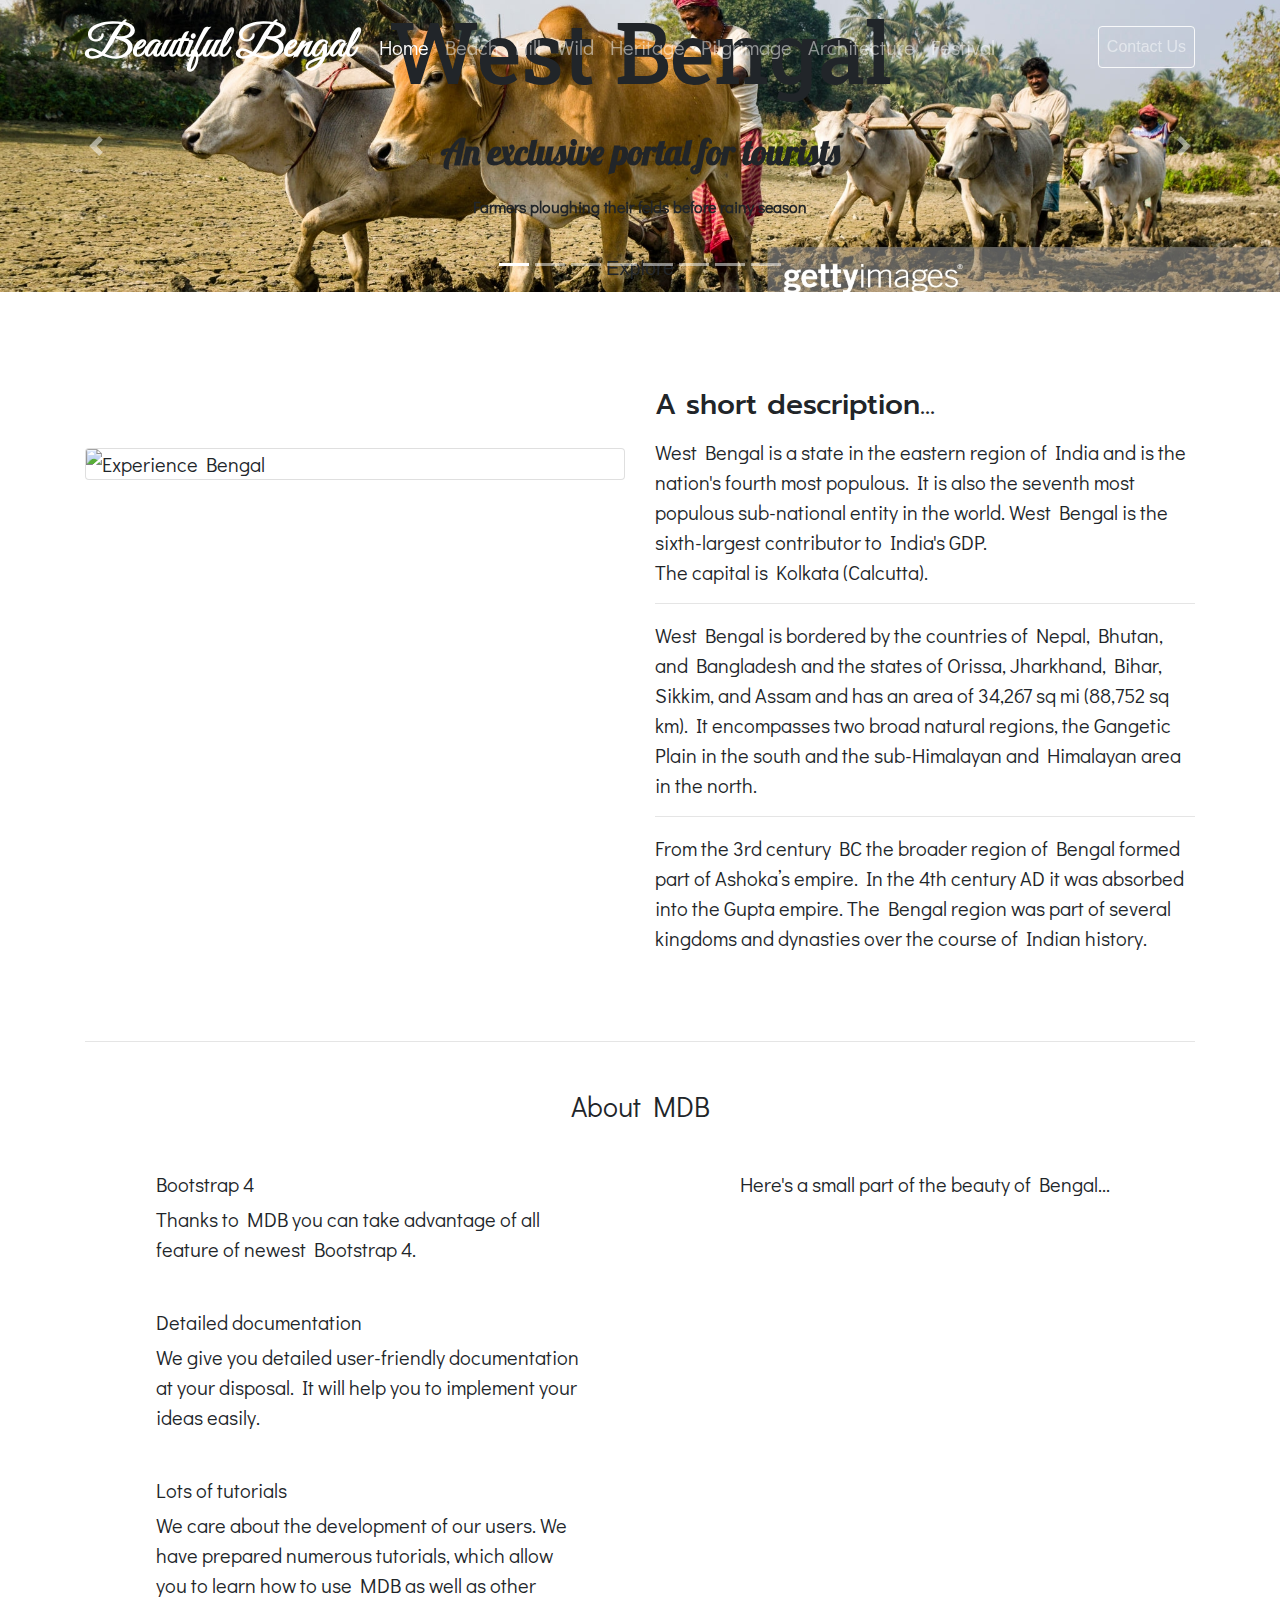
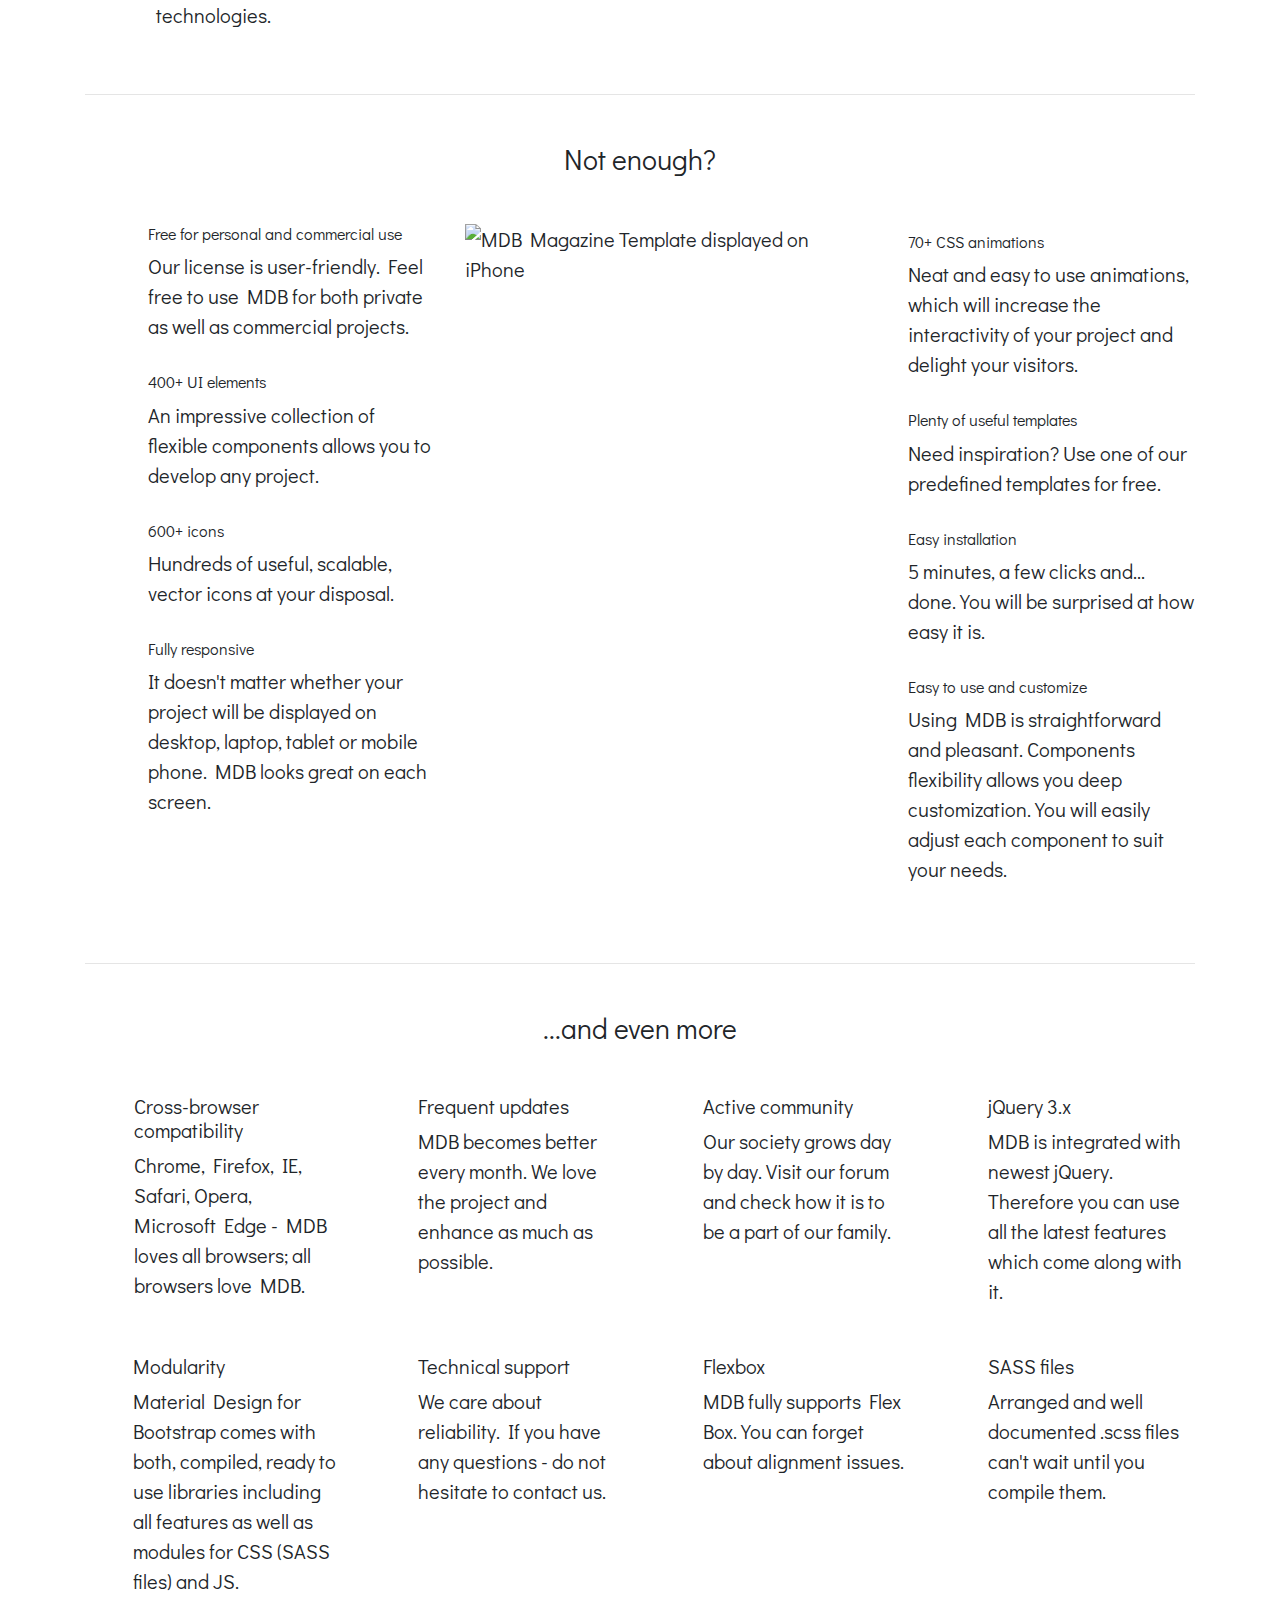
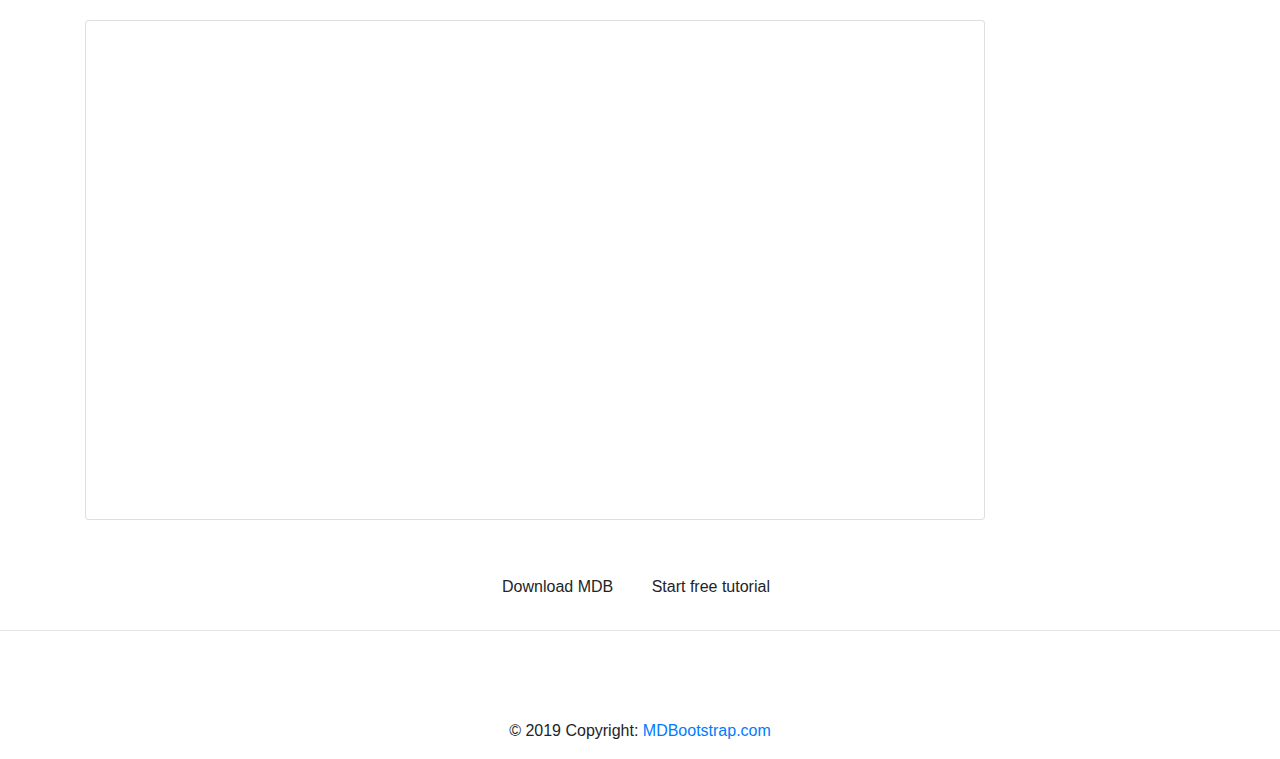
==== commit bd1c0b89: "Update index.html" ====
--- a/index.html
+++ b/index.html
@@ -5,11 +5,17 @@
   <meta charset="utf-8">
   <meta name="viewport" content="width=device-width, initial-scale=1, shrink-to-fit=no">
   <meta http-equiv="x-ua-compatible" content="ie=edge">
+  <link
+    rel="apple-touch-icon"
+    sizes="76x76"
+    href="image/bengal3.png"
+  />
+  <link rel="icon" type="image/png" href="image/bengal3.png" />
   <title>Beauty of Bengal</title>
   <!-- Font Awesome -->
-  <link href="https://fonts.googleapis.com/css?family=Didact+Gothic|Great+Vibes|Lobster|Noticia+Text:700|Prompt|Satisfy&display=swap" rel="stylesheet">
+  <link href="https://fonts.googleapis.com/css?family=Didact+Gothic|Great+Vibes|Lobster|Prompt|Roboto+Slab&display=swap" rel="stylesheet">
   <!-- Bootstrap core CSS -->
-  <link href="css/bootstrap.min.css" rel="stylesheet">
+  <link href="css/bootstrap.css" rel="stylesheet">
   <!-- Material Design Bootstrap -->
   <link href="css/mdb.min.css" rel="stylesheet">
   <!-- Your custom styles (optional) -->
@@ -45,7 +51,7 @@
       <div class="collapse navbar-collapse" id="navbarSupportedContent">
 
         <!-- Left -->
-        <ul class="navbar-nav mr-auto">
+        <ul class="navbar-nav mr-auto"  style="font-family: 'Didact Gothic', sans-serif; font-size: 20px">
           <li class="nav-item active">
             <a class="nav-link" href="#">Home
               <span class="sr-only">(current)</span>
@@ -72,16 +78,16 @@
           <li class="nav-item">
             <a class="nav-link" href="https://mdbootstrap.com/education/bootstrap/">Festival</a>
           </li>
-          <li class="nav-item">
+          <!-- <li class="nav-item">
             <a class="nav-link" href="https://mdbootstrap.com/education/bootstrap/">Contact</a>
-          </li>
+          </li> -->
         </ul>
 
         <!-- Right -->
         <ul class="navbar-nav nav-flex-icons">
           <li class="nav-item">
             <a href="https://www.facebook.com/mdbootstrap" class="nav-link" target="_blank">
-              <i class="fab fa-facebook"></i>
+              <i class="fab fa-facebook-f"></i>
             </a>
           </li>
           <li class="nav-item">
@@ -90,9 +96,8 @@
             </a>
           </li>
           <li class="nav-item">
-            <a href="https://github.com/mdbootstrap/bootstrap-material-design" class="nav-link border border-light rounded"
-              target="_blank">
-              <i class="fab fa-github mr-2"></i>MDB GitHub
+            <a href="contactus.html" class="nav-link border border-light rounded" target="_blank">Contact Us
+              <!-- <i class="fab fa-github mr-2"></i> -->
             </a>
           </li>
         </ul>
@@ -132,7 +137,7 @@
             <!-- Content -->
             <div class="text-center white-text mx-5 wow fadeIn">
               <h1 class="mb-4">
-                <p style="font-family: 'Noticia Text', serif; font-size: 65px">West Bengal</p>
+                <p style="font-family: 'Roboto Slab', serif; font-size: 85px">West Bengal</p>
               </h1>
 
               <p>
@@ -140,13 +145,11 @@
               </p>
 
               <p class="mb-4 d-none d-md-block">
-                <strong style="font-family: 'Didact Gothic', sans-serif;">The most comprehensive tutorial for the Bootstrap 4. Loved by over 500 000 users. Video and
-                  written versions available. Create your own, stunning website.</strong>
-              </p>
-
-              <a target="_blank" href="https://mdbootstrap.com/education/bootstrap/" class="btn btn-outline-white btn-lg">Start
-                free tutorial
-                <i class="fas fa-graduation-cap ml-2"></i>
+                <strong style="font-family: 'Didact Gothic', sans-serif;">Farmers ploughing their felds before rainy season</strong>
+              </p>
+
+              <a href="#main" class="btn btn-outline-white btn-lg">Explore
+                <!-- <i class="fas fa-graduation-cap ml-2"></i> -->
               </a>
             </div>
             <!-- Content -->
@@ -166,24 +169,21 @@
           <div class="mask rgba-black-light d-flex justify-content-center align-items-center">
 
             <!-- Content -->
-            <div class="text-left white-text mx-5 wow fadeIn">
+            <div class="text-center white-text mx-5 wow fadeIn">
               <h1 class="mb-4">
-                <strong>Learn Bootstrap 4 with MDB</strong>
+                <p style="font-family: 'Roboto Slab', serif; font-size: 85px">West Bengal</p>
               </h1>
 
               <p>
-                <strong>Best & free guide of responsive web design</strong>
+                <strong style="font-family: 'Lobster', cursive; font-size: 35px">An exclusive portal for tourists</strong>
               </p>
 
               <p class="mb-4 d-none d-md-block">
-                <strong>The most comprehensive tutorial for the Bootstrap 4. Loved by over 500 000 users. Video and
-                  written versions
-                  available. Create your own, stunning website.</strong>
-              </p>
-
-              <a target="_blank" href="https://mdbootstrap.com/education/bootstrap/" class="btn btn-outline-white btn-lg">Start
-                free tutorial
-                <i class="fas fa-graduation-cap ml-2"></i>
+                <strong style="font-family: 'Didact Gothic', sans-serif;">Fishermen fixing their nets in the seaside</strong>
+              </p>
+
+              <a href="#main" class="btn btn-outline-white btn-lg">Explore
+                <!-- <i class="fas fa-graduation-cap ml-2"></i> -->
               </a>
             </div>
             <!-- Content -->
@@ -203,24 +203,21 @@
           <div class="mask rgba-black-light d-flex justify-content-center align-items-center">
 
             <!-- Content -->
-            <div class="text-left white-text mx-5 wow fadeIn">
+            <div class="text-center white-text mx-5 wow fadeIn">
               <h1 class="mb-4">
-                <strong>Learn Bootstrap 4 with MDB</strong>
+                <p style="font-family: 'Roboto Slab', serif; font-size: 85px">West Bengal</p>
               </h1>
 
               <p>
-                <strong>Best & free guide of responsive web design</strong>
+                <strong style="font-family: 'Lobster', cursive; font-size: 35px">An exclusive portal for tourists</strong>
               </p>
 
               <p class="mb-4 d-none d-md-block">
-                <strong>The most comprehensive tutorial for the Bootstrap 4. Loved by over 500 000 users. Video and
-                  written versions
-                  available. Create your own, stunning website.</strong>
-              </p>
-
-              <a target="_blank" href="https://mdbootstrap.com/education/bootstrap/" class="btn btn-outline-white btn-lg">Start
-                free tutorial
-                <i class="fas fa-graduation-cap ml-2"></i>
+                <strong style="font-family: 'Didact Gothic', sans-serif;">Children running through the fields before the dusk</strong>
+              </p>
+
+              <a href="#main" class="btn btn-outline-white btn-lg">Explore
+                <!-- <i class="fas fa-graduation-cap ml-2"></i> -->
               </a>
             </div>
             <!-- Content -->
@@ -240,24 +237,21 @@
           <div class="mask rgba-black-light d-flex justify-content-center align-items-center">
 
             <!-- Content -->
-            <div class="text-left white-text mx-5 wow fadeIn">
+            <div class="text-center white-text mx-5 wow fadeIn">
               <h1 class="mb-4">
-                <strong>Learn Bootstrap 4 with MDB</strong>
+                <p style="font-family: 'Roboto Slab', serif; font-size: 85px">West Bengal</p>
               </h1>
 
               <p>
-                <strong>Best & free guide of responsive web design</strong>
+                <strong style="font-family: 'Lobster', cursive; font-size: 35px">An exclusive portal for tourists</strong>
               </p>
 
               <p class="mb-4 d-none d-md-block">
-                <strong>The most comprehensive tutorial for the Bootstrap 4. Loved by over 500 000 users. Video and
-                  written versions
-                  available. Create your own, stunning website.</strong>
-              </p>
-
-              <a target="_blank" href="https://mdbootstrap.com/education/bootstrap/" class="btn btn-outline-white btn-lg">Start
-                free tutorial
-                <i class="fas fa-graduation-cap ml-2"></i>
+                <strong style="font-family: 'Didact Gothic', sans-serif;">Fishing nets drying under the sun</strong>
+              </p>
+
+              <a href="#main" class="btn btn-outline-white btn-lg">Explore
+                <!-- <i class="fas fa-graduation-cap ml-2"></i> -->
               </a>
             </div>
             <!-- Content -->
@@ -277,24 +271,21 @@
           <div class="mask rgba-black-light d-flex justify-content-center align-items-center">
 
             <!-- Content -->
-            <div class="text-left white-text mx-5 wow fadeIn">
+            <div class="text-center white-text mx-5 wow fadeIn">
               <h1 class="mb-4">
-                <strong>Learn Bootstrap 4 with MDB</strong>
+                <p style="font-family: 'Roboto Slab', serif; font-size: 85px">West Bengal</p>
               </h1>
 
               <p>
-                <strong>Best & free guide of responsive web design</strong>
+                <strong style="font-family: 'Lobster', cursive; font-size: 35px">An exclusive portal for tourists</strong>
               </p>
 
               <p class="mb-4 d-none d-md-block">
-                <strong>The most comprehensive tutorial for the Bootstrap 4. Loved by over 500 000 users. Video and
-                  written versions
-                  available. Create your own, stunning website.</strong>
-              </p>
-
-              <a target="_blank" href="https://mdbootstrap.com/education/bootstrap/" class="btn btn-outline-white btn-lg">Start
-                free tutorial
-                <i class="fas fa-graduation-cap ml-2"></i>
+                <strong style="font-family: 'Didact Gothic', sans-serif;">Boats plying on the river</strong>
+              </p>
+
+              <a href="#main" class="btn btn-outline-white btn-lg">Explore
+                <!-- <i class="fas fa-graduation-cap ml-2"></i> -->
               </a>
             </div>
             <!-- Content -->
@@ -314,24 +305,21 @@
           <div class="mask rgba-black-light d-flex justify-content-center align-items-center">
 
             <!-- Content -->
-            <div class="text-left white-text mx-5 wow fadeIn">
+            <div class="text-center white-text mx-5 wow fadeIn">
               <h1 class="mb-4">
-                <strong>Learn Bootstrap 4 with MDB</strong>
+                <p style="font-family: 'Roboto Slab', serif; font-size: 85px">West Bengal</p>
               </h1>
 
               <p>
-                <strong>Best & free guide of responsive web design</strong>
+                <strong style="font-family: 'Lobster', cursive; font-size: 35px">An exclusive portal for tourists</strong>
               </p>
 
               <p class="mb-4 d-none d-md-block">
-                <strong>The most comprehensive tutorial for the Bootstrap 4. Loved by over 500 000 users. Video and
-                  written versions
-                  available. Create your own, stunning website.</strong>
-              </p>
-
-              <a target="_blank" href="https://mdbootstrap.com/education/bootstrap/" class="btn btn-outline-white btn-lg">Start
-                free tutorial
-                <i class="fas fa-graduation-cap ml-2"></i>
+                <strong style="font-family: 'Didact Gothic', sans-serif;">Community cleaning of local water bodies</strong>
+              </p>
+
+              <a href="#main" class="btn btn-outline-white btn-lg">Explore
+                <!-- <i class="fas fa-graduation-cap ml-2"></i> -->
               </a>
             </div>
             <!-- Content -->
@@ -351,24 +339,21 @@
           <div class="mask rgba-black-light d-flex justify-content-center align-items-center">
 
             <!-- Content -->
-            <div class="text-left white-text mx-5 wow fadeIn">
+            <div class="text-center white-text mx-5 wow fadeIn">
               <h1 class="mb-4">
-                <strong>Learn Bootstrap 4 with MDB</strong>
+                <p style="font-family: 'Roboto Slab', serif; font-size: 85px">West Bengal</p>
               </h1>
 
               <p>
-                <strong>Best & free guide of responsive web design</strong>
+                <strong style="font-family: 'Lobster', cursive; font-size: 35px">An exclusive portal for tourists</strong>
               </p>
 
               <p class="mb-4 d-none d-md-block">
-                <strong>The most comprehensive tutorial for the Bootstrap 4. Loved by over 500 000 users. Video and
-                  written versions
-                  available. Create your own, stunning website.</strong>
-              </p>
-
-              <a target="_blank" href="https://mdbootstrap.com/education/bootstrap/" class="btn btn-outline-white btn-lg">Start
-                free tutorial
-                <i class="fas fa-graduation-cap ml-2"></i>
+                <strong style="font-family: 'Didact Gothic', sans-serif;">Boy flying a kite</strong>
+              </p>
+
+              <a href="#main" class="btn btn-outline-white btn-lg">Explore
+                <!-- <i class="fas fa-graduation-cap ml-2"></i> -->
               </a>
             </div>
             <!-- Content -->
@@ -388,24 +373,21 @@
           <div class="mask rgba-black-light d-flex justify-content-center align-items-center">
 
             <!-- Content -->
-            <div class="text-left white-text mx-5 wow fadeIn">
+            <div class="text-center white-text mx-5 wow fadeIn">
               <h1 class="mb-4">
-                <strong>Learn Bootstrap 4 with MDB</strong>
+                <p style="font-family: 'Roboto Slab', serif; font-size: 85px">West Bengal</p>
               </h1>
 
               <p>
-                <strong>Best & free guide of responsive web design</strong>
+                <strong style="font-family: 'Lobster', cursive; font-size: 35px">An exclusive portal for tourists</strong>
               </p>
 
               <p class="mb-4 d-none d-md-block">
-                <strong>The most comprehensive tutorial for the Bootstrap 4. Loved by over 500 000 users. Video and
-                  written versions
-                  available. Create your own, stunning website.</strong>
-              </p>
-
-              <a target="_blank" href="https://mdbootstrap.com/education/bootstrap/" class="btn btn-outline-white btn-lg">Start
-                free tutorial
-                <i class="fas fa-graduation-cap ml-2"></i>
+                <strong style="font-family: 'Didact Gothic', sans-serif;">Woman working on handicrafts and painting</strong>
+              </p>
+
+              <a href="#main" class="btn btn-outline-white btn-lg">Explore
+                <!-- <i class="fas fa-graduation-cap ml-2"></i> -->
               </a>
             </div>
             <!-- Content -->
@@ -435,14 +417,14 @@
   <!--/.Carousel Wrapper-->
 
   <!--Main layout-->
-  <main>
-    <div class="container" style="font-family: 'Didact Gothic', sans-serif; font-size: 20px">
+  <main id="main"><br><br>
+    <div class="container" style="font-family: 'Didact Gothic', sans-serif; font-size: 20px;">
       <!--Section: Main info-->
       <section class="mt-5 wow fadeIn">
         <!--Grid row-->
         <div class="row">
           <!--Grid column-->
-          <div class="col-md-6 mb-4" style="padding: 5px;">
+          <div class="col-md-6 mb-4"><br><br>
             <img src=images/b11.jpg class="card center" alt="Experience Bengal">
             <!-- style=" width: 500px; height: 300px;"> -->
           </div>
@@ -454,7 +436,7 @@
             <!-- Main heading -->
             <h3 class="h3 mb-3" style="font-family: 'Prompt', sans-serif;">A short description...</h3>
             <font>
-            <p style="font-family: 'Didact Gothic', sans-serif">West Bengal is a state in the eastern region of India and is the nation's fourth most populous.
+            <p>West Bengal is a state in the eastern region of India and is the nation's fourth most populous.
               It is also the seventh most populous sub-national entity in the world.
               West Bengal is the sixth-largest contributor to India's GDP. <br>
               The capital is Kolkata (Calcutta).<br>
@@ -880,6 +862,15 @@
   </main>
   <!--Main layout-->
 
+  <!--Google map-->
+  <div class="container">
+    <div class="card" style="height: 500px; width: 900px;">
+      <div id="map-container" class="z-depth-1-full map-container center" >
+        <iframe src="https://www.google.com/maps/embed?pb=!1m18!1m12!1m3!1d471220.56305731717!2d88.0495333407064!3d22.67575208848934!2m3!1f0!2f0!3f0!3m2!1i1024!2i768!4f13.1!3m3!1m2!1s0x39f882db4908f667%3A0x43e330e68f6c2cbc!2sKolkata%2C+West+Bengal!5e0!3m2!1sen!2sin!4v1558417562850!5m2!1sen!2sin"
+        width="1100" height="500" frameborder="0" style="border:0" allowfullscreen></iframe>
+      </div>
+    </div>
+  </div>
   <!--Footer-->
   <footer class="page-footer text-center font-small mt-4 wow fadeIn">
 
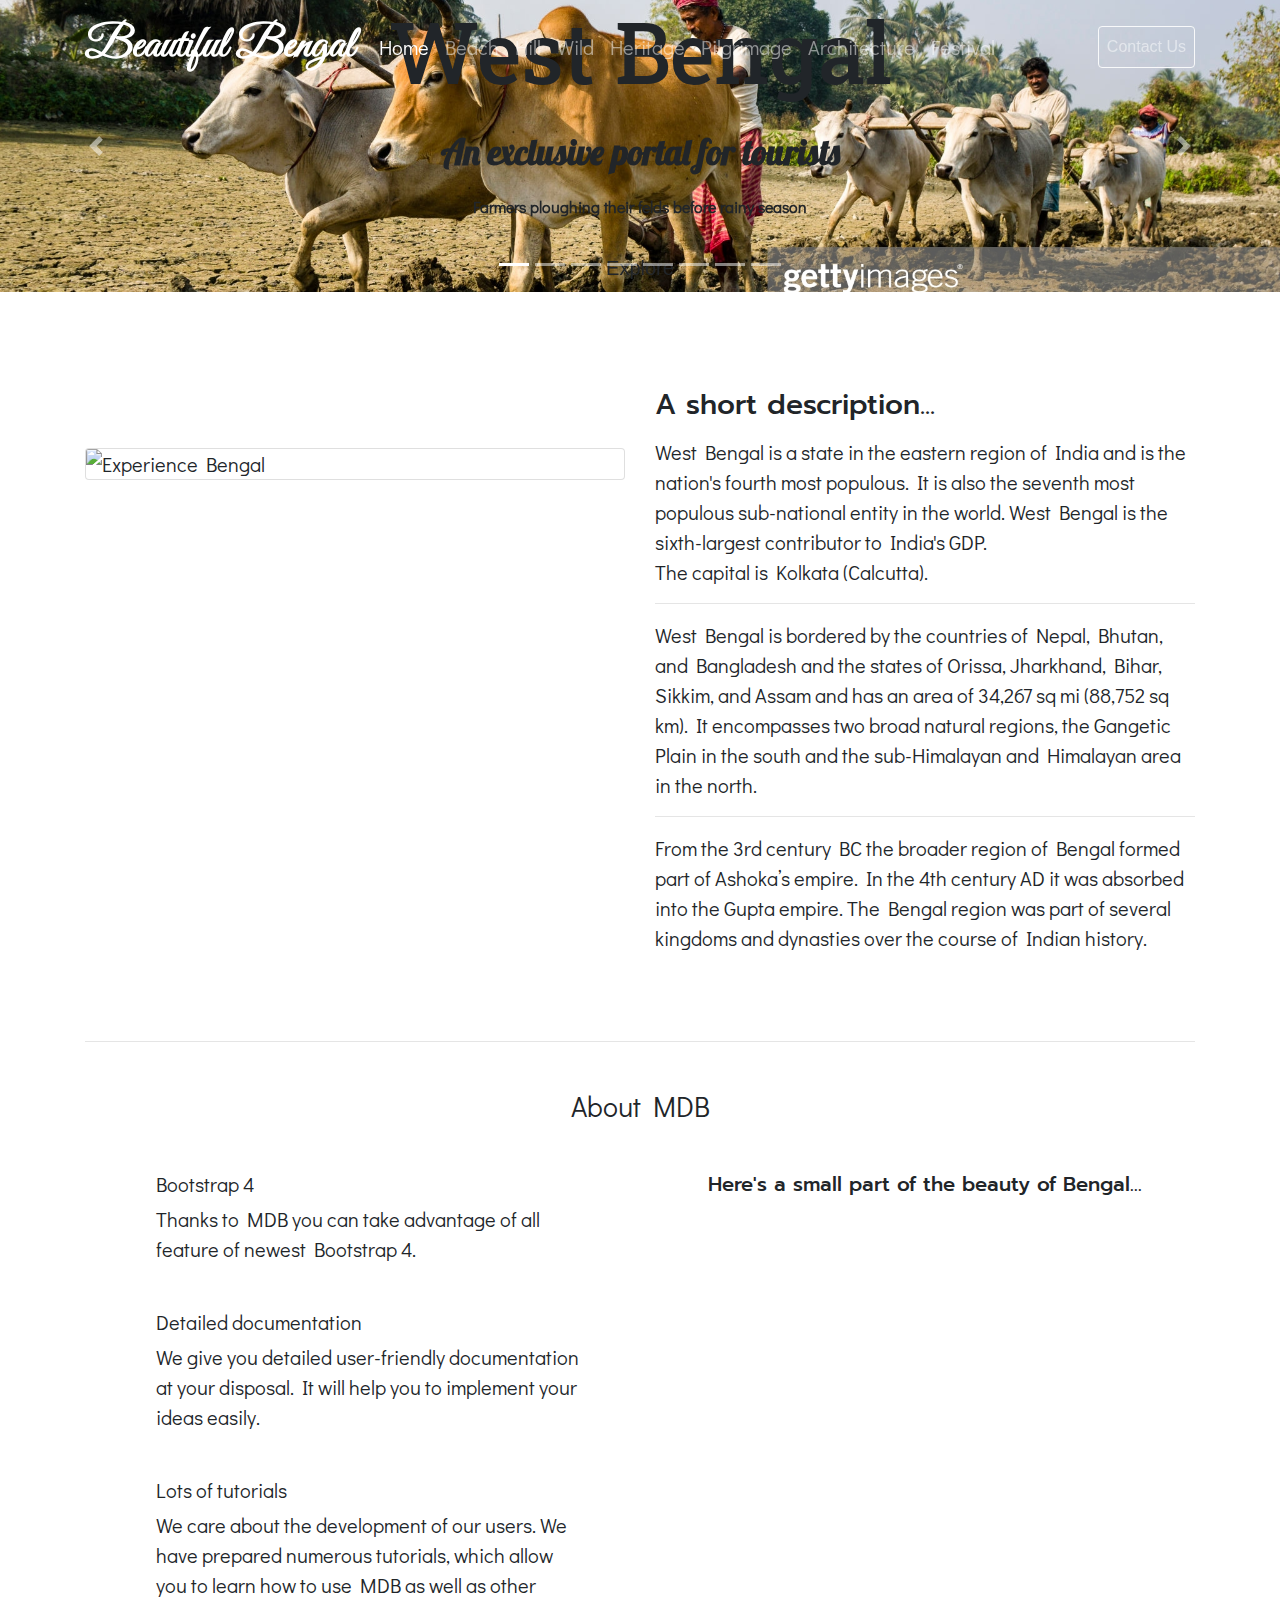
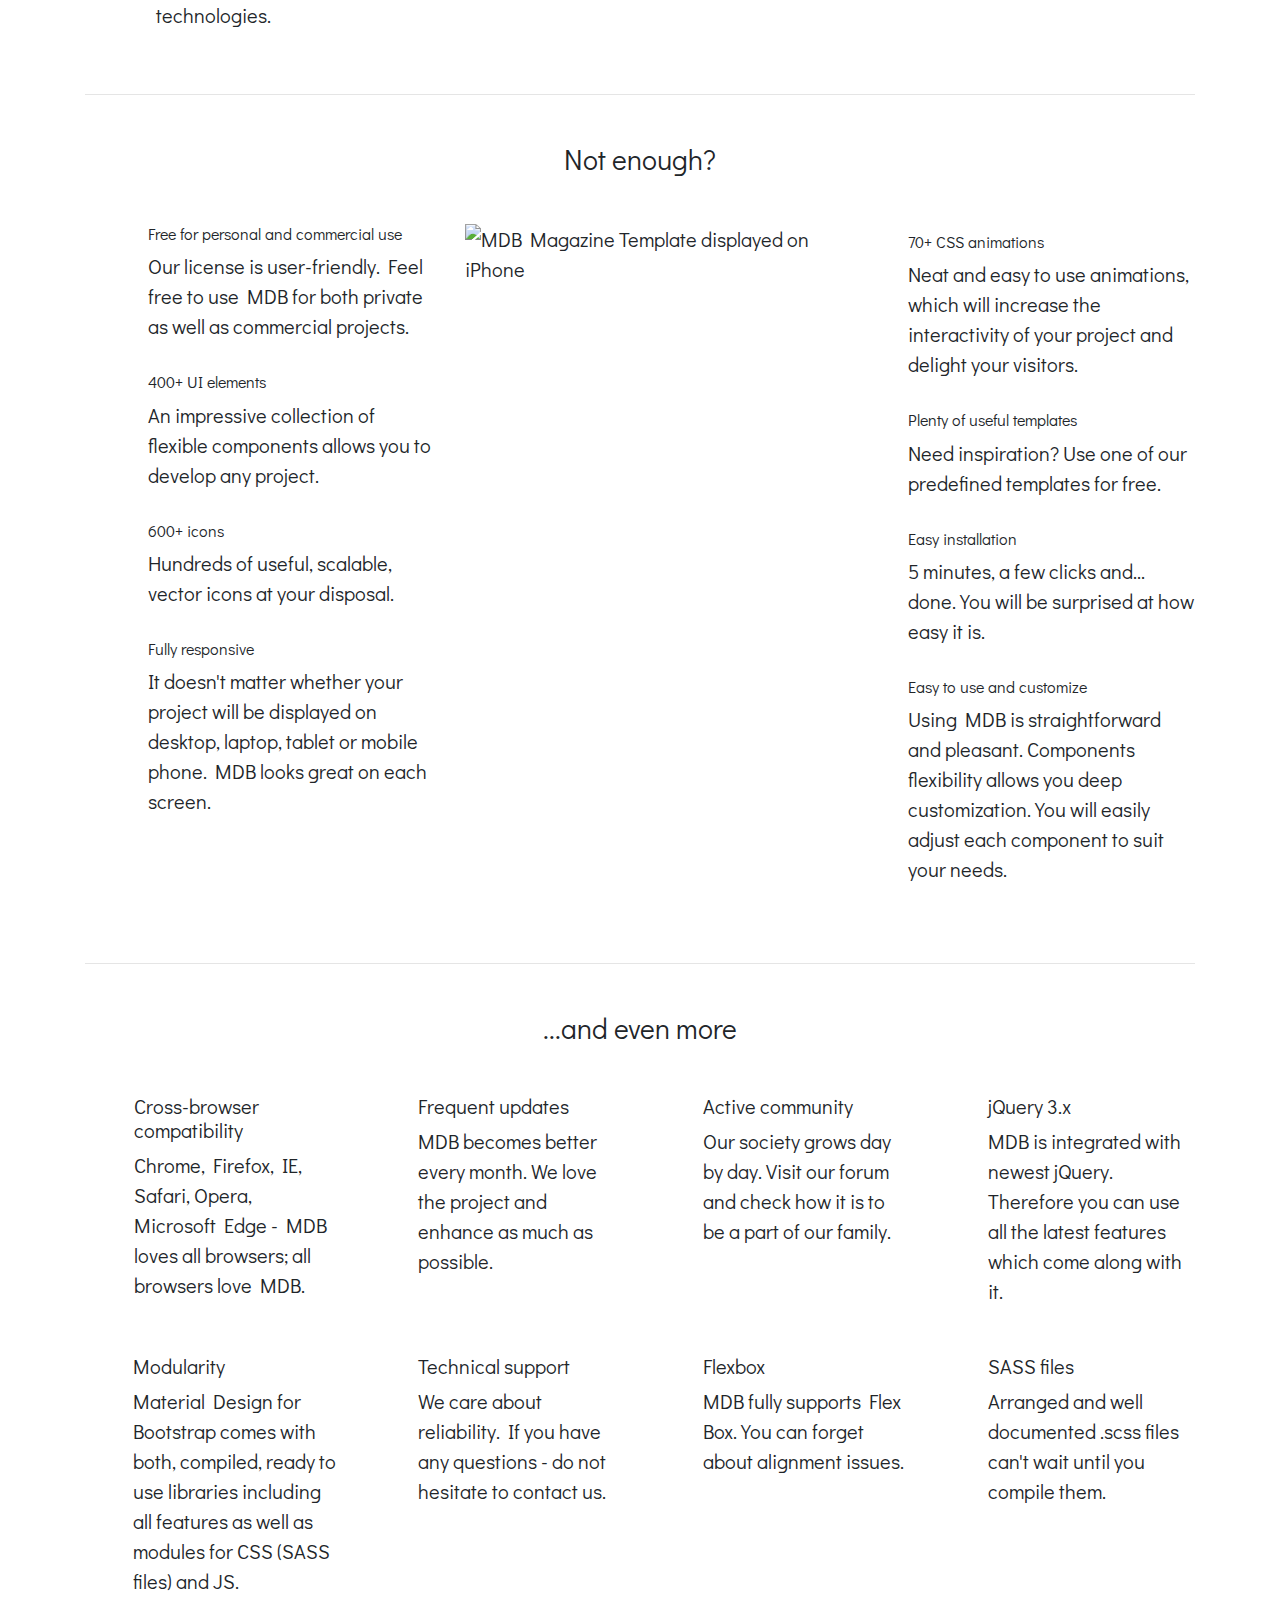
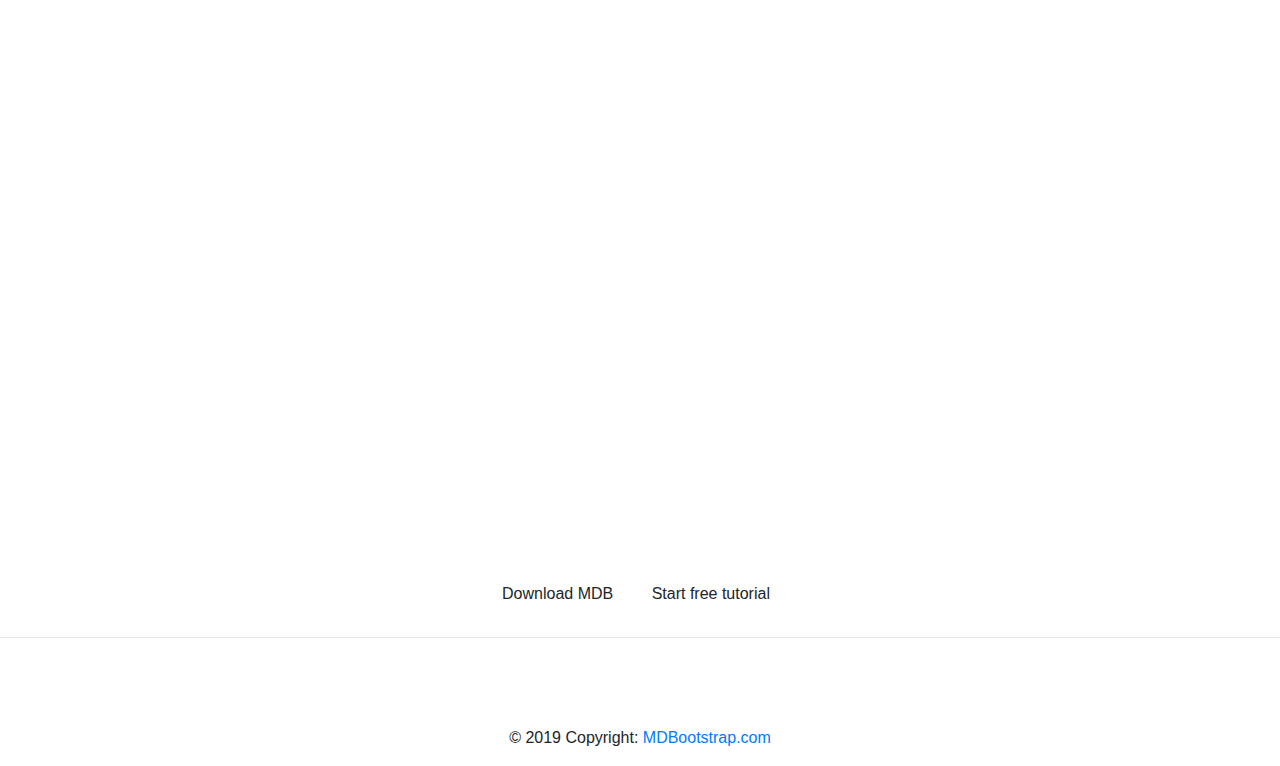
==== commit 4e83e22e: "Update index.html" ====
--- a/index.html
+++ b/index.html
@@ -536,8 +536,7 @@
 
           <!--Grid column-->
           <div class="col-lg-6 col-md-12">
-
-            <p class="h5 text-center mb-4">Here's a small part of the beauty of Bengal...</p>
+            <p class="h5 text-center mb-4" style="font-family: 'Prompt', sans-serif;">Here's a small part of the beauty of Bengal...</p>
             <div class="embed-responsive embed-responsive-16by9">
               <iframe width="560" height="315" src="https://www.youtube.com/embed/QdYIj356G44" frameborder="0" allow="accelerometer; autoplay; encrypted-media; gyroscope; picture-in-picture" allowfullscreen></iframe>
             </div>
@@ -863,14 +862,15 @@
   <!--Main layout-->
 
   <!--Google map-->
-  <div class="container">
-    <div class="card" style="height: 500px; width: 900px;">
+  <div class="container" width="device-width">
+    <!-- <div class="card"> -->
       <div id="map-container" class="z-depth-1-full map-container center" >
         <iframe src="https://www.google.com/maps/embed?pb=!1m18!1m12!1m3!1d471220.56305731717!2d88.0495333407064!3d22.67575208848934!2m3!1f0!2f0!3f0!3m2!1i1024!2i768!4f13.1!3m3!1m2!1s0x39f882db4908f667%3A0x43e330e68f6c2cbc!2sKolkata%2C+West+Bengal!5e0!3m2!1sen!2sin!4v1558417562850!5m2!1sen!2sin"
         width="1100" height="500" frameborder="0" style="border:0" allowfullscreen></iframe>
       </div>
     </div>
-  </div>
+  <!-- </div> -->
+
   <!--Footer-->
   <footer class="page-footer text-center font-small mt-4 wow fadeIn">
 
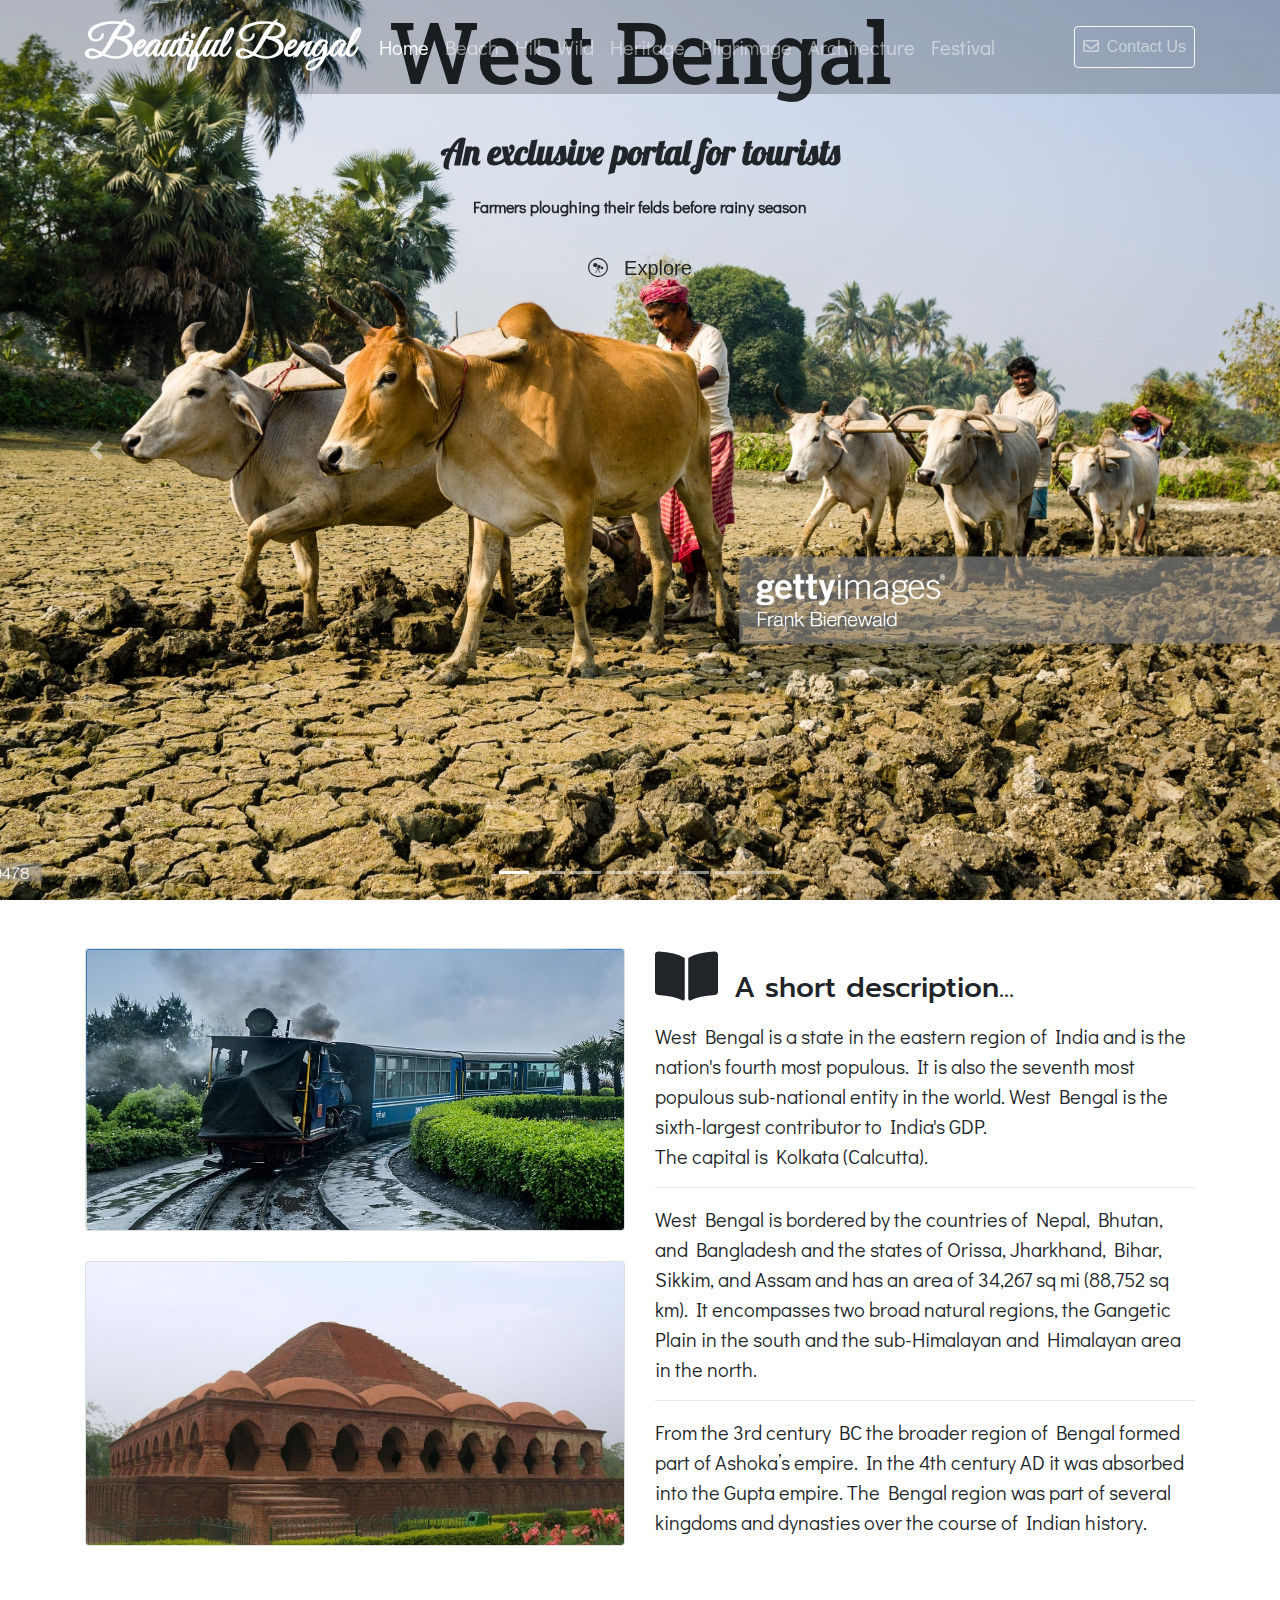
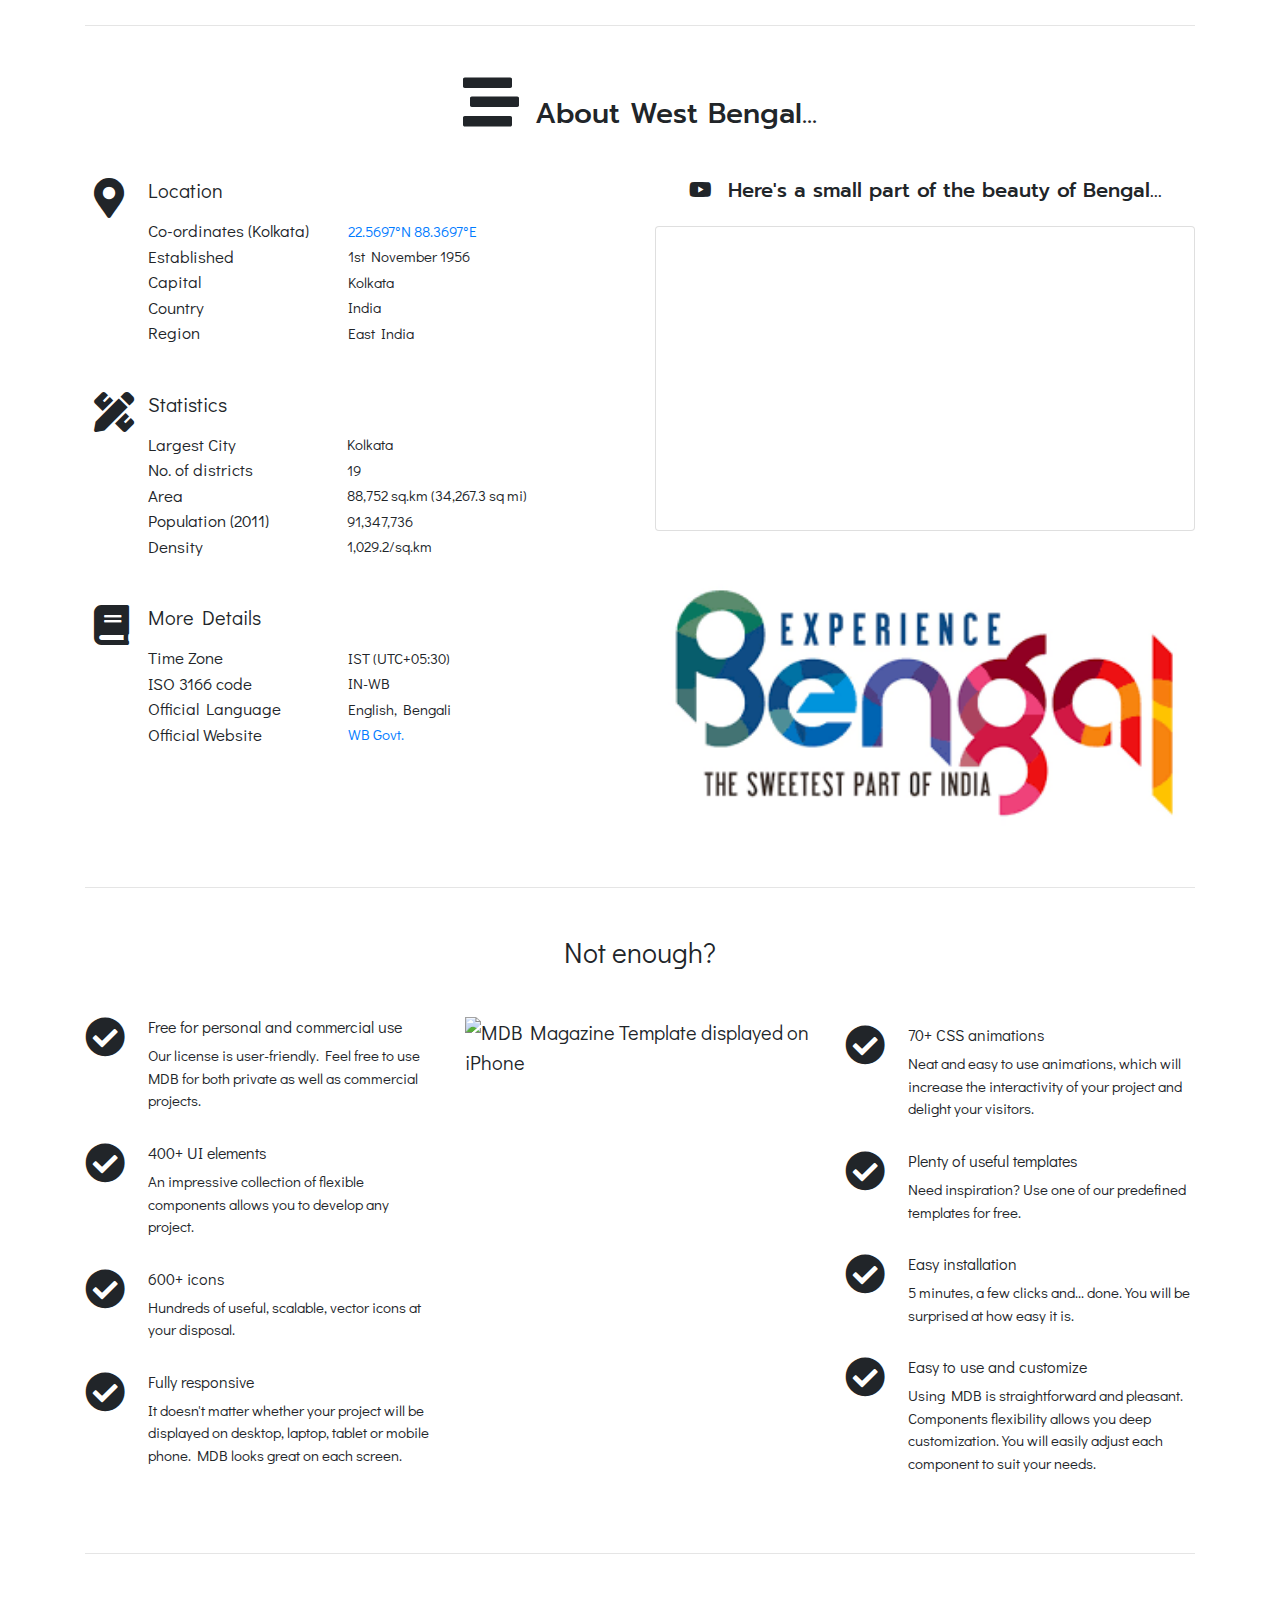
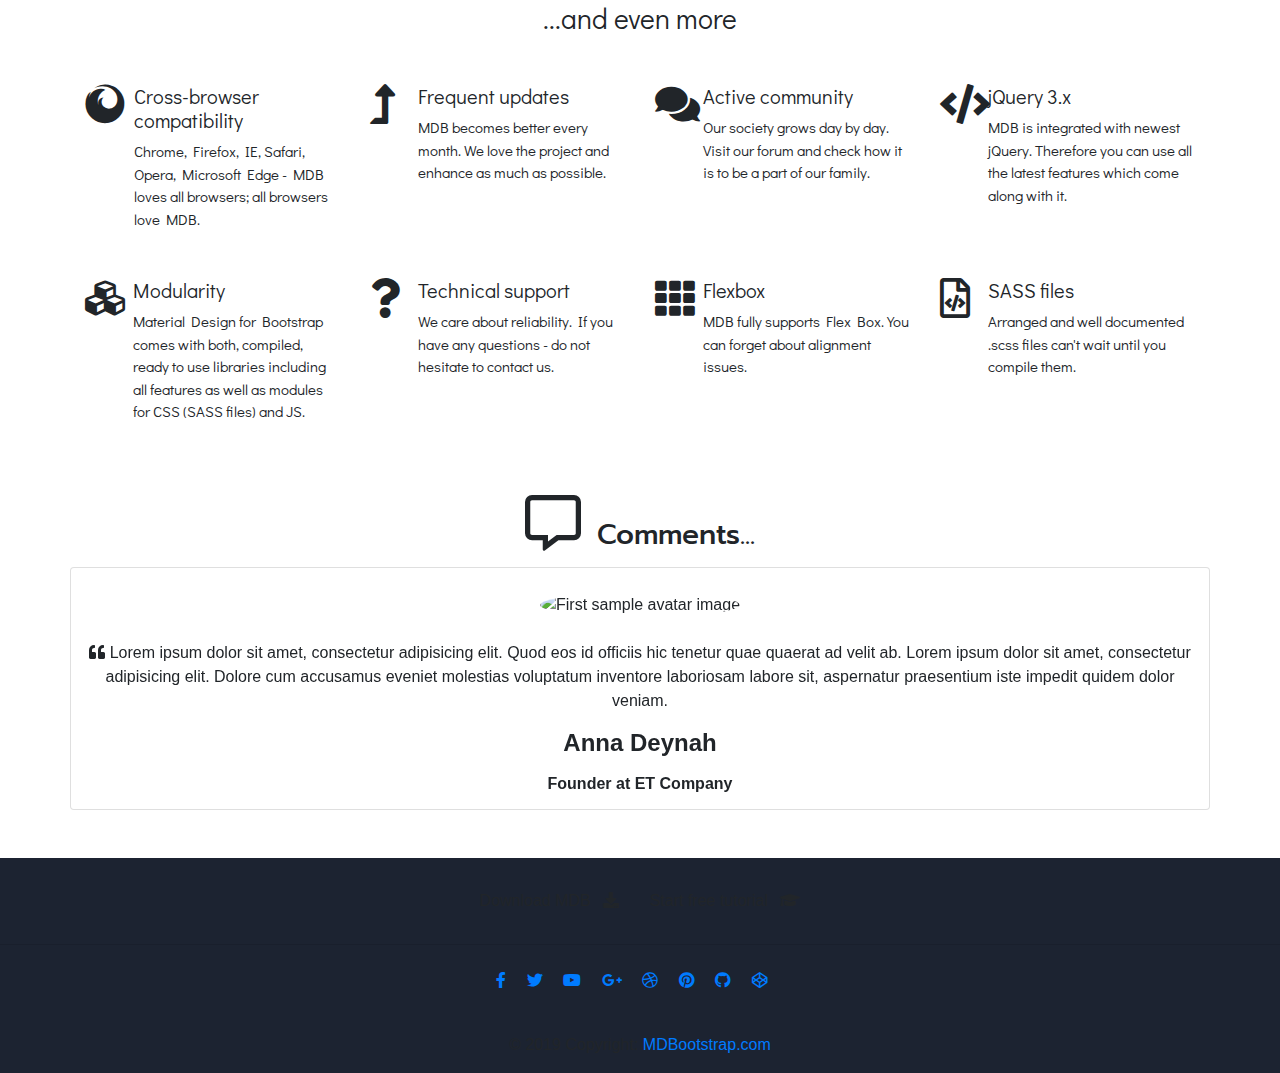
==== commit de111da9: "Update index.html" ====
--- a/index.html
+++ b/index.html
@@ -5,15 +5,11 @@
   <meta charset="utf-8">
   <meta name="viewport" content="width=device-width, initial-scale=1, shrink-to-fit=no">
   <meta http-equiv="x-ua-compatible" content="ie=edge">
-  <link
-    rel="apple-touch-icon"
-    sizes="76x76"
-    href="image/bengal3.png"
-  />
-  <link rel="icon" type="image/png" href="image/bengal3.png" />
   <title>Beauty of Bengal</title>
   <!-- Font Awesome -->
   <link href="https://fonts.googleapis.com/css?family=Didact+Gothic|Great+Vibes|Lobster|Prompt|Roboto+Slab&display=swap" rel="stylesheet">
+  <!-- For icons -->
+  <link rel="stylesheet" href="https://use.fontawesome.com/releases/v5.8.1/css/all.css">
   <!-- Bootstrap core CSS -->
   <link href="css/bootstrap.css" rel="stylesheet">
   <!-- Material Design Bootstrap -->
@@ -53,7 +49,7 @@
         <!-- Left -->
         <ul class="navbar-nav mr-auto"  style="font-family: 'Didact Gothic', sans-serif; font-size: 20px">
           <li class="nav-item active">
-            <a class="nav-link" href="#">Home
+            <a class="nav-link" href="#home">Home
               <span class="sr-only">(current)</span>
             </a>
           </li>
@@ -78,14 +74,11 @@
           <li class="nav-item">
             <a class="nav-link" href="https://mdbootstrap.com/education/bootstrap/">Festival</a>
           </li>
-          <!-- <li class="nav-item">
-            <a class="nav-link" href="https://mdbootstrap.com/education/bootstrap/">Contact</a>
-          </li> -->
         </ul>
 
         <!-- Right -->
         <ul class="navbar-nav nav-flex-icons">
-          <li class="nav-item">
+          <!-- <li class="nav-item">
             <a href="https://www.facebook.com/mdbootstrap" class="nav-link" target="_blank">
               <i class="fab fa-facebook-f"></i>
             </a>
@@ -94,10 +87,10 @@
             <a href="https://twitter.com/MDBootstrap" class="nav-link" target="_blank">
               <i class="fab fa-twitter"></i>
             </a>
-          </li>
+          </li> -->
           <li class="nav-item">
-            <a href="contactus.html" class="nav-link border border-light rounded" target="_blank">Contact Us
-              <!-- <i class="fab fa-github mr-2"></i> -->
+            <a href="contactus.html" class="nav-link border border-light rounded" target="_blank">
+              <i class="far fa-envelope mr-2"></i>Contact Us
             </a>
           </li>
         </ul>
@@ -109,6 +102,7 @@
   <!-- Navbar -->
 
   <!--Carousel Wrapper-->
+  <a name="home" class="anchor"></a>
   <div id="carousel-example-1z" class="carousel slide carousel-fade" data-ride="carousel">
 
     <!--Indicators-->
@@ -148,8 +142,8 @@
                 <strong style="font-family: 'Didact Gothic', sans-serif;">Farmers ploughing their felds before rainy season</strong>
               </p>
 
-              <a href="#main" class="btn btn-outline-white btn-lg">Explore
-                <!-- <i class="fas fa-graduation-cap ml-2"></i> -->
+              <a href="#explore" class="btn btn-outline-white btn-lg">
+                <i class="fab fa-wpexplorer mr-3" style="font-size: 20px"></i>Explore
               </a>
             </div>
             <!-- Content -->
@@ -182,8 +176,8 @@
                 <strong style="font-family: 'Didact Gothic', sans-serif;">Fishermen fixing their nets in the seaside</strong>
               </p>
 
-              <a href="#main" class="btn btn-outline-white btn-lg">Explore
-                <!-- <i class="fas fa-graduation-cap ml-2"></i> -->
+              <a href="#explore" class="btn btn-outline-white btn-lg">
+                <i class="fab fa-wpexplorer mr-3" style="font-size: 20px"></i>Explore
               </a>
             </div>
             <!-- Content -->
@@ -216,8 +210,8 @@
                 <strong style="font-family: 'Didact Gothic', sans-serif;">Children running through the fields before the dusk</strong>
               </p>
 
-              <a href="#main" class="btn btn-outline-white btn-lg">Explore
-                <!-- <i class="fas fa-graduation-cap ml-2"></i> -->
+              <a href="#explore" class="btn btn-outline-white btn-lg">
+                <i class="fab fa-wpexplorer mr-3" style="font-size: 20px"></i>Explore
               </a>
             </div>
             <!-- Content -->
@@ -250,8 +244,8 @@
                 <strong style="font-family: 'Didact Gothic', sans-serif;">Fishing nets drying under the sun</strong>
               </p>
 
-              <a href="#main" class="btn btn-outline-white btn-lg">Explore
-                <!-- <i class="fas fa-graduation-cap ml-2"></i> -->
+              <a href="#explore" class="btn btn-outline-white btn-lg">
+                <i class="fab fa-wpexplorer mr-3" style="font-size: 20px"></i>Explore
               </a>
             </div>
             <!-- Content -->
@@ -284,8 +278,8 @@
                 <strong style="font-family: 'Didact Gothic', sans-serif;">Boats plying on the river</strong>
               </p>
 
-              <a href="#main" class="btn btn-outline-white btn-lg">Explore
-                <!-- <i class="fas fa-graduation-cap ml-2"></i> -->
+              <a href="#explore" class="btn btn-outline-white btn-lg">
+                <i class="fab fa-wpexplorer mr-3" style="font-size: 20px"></i>Explore
               </a>
             </div>
             <!-- Content -->
@@ -318,8 +312,8 @@
                 <strong style="font-family: 'Didact Gothic', sans-serif;">Community cleaning of local water bodies</strong>
               </p>
 
-              <a href="#main" class="btn btn-outline-white btn-lg">Explore
-                <!-- <i class="fas fa-graduation-cap ml-2"></i> -->
+              <a href="#explore" class="btn btn-outline-white btn-lg">
+                <i class="fab fa-wpexplorer mr-3" style="font-size: 20px"></i>Explore
               </a>
             </div>
             <!-- Content -->
@@ -352,8 +346,8 @@
                 <strong style="font-family: 'Didact Gothic', sans-serif;">Boy flying a kite</strong>
               </p>
 
-              <a href="#main" class="btn btn-outline-white btn-lg">Explore
-                <!-- <i class="fas fa-graduation-cap ml-2"></i> -->
+              <a href="#explore" class="btn btn-outline-white btn-lg">
+                <i class="fab fa-wpexplorer mr-3" style="font-size: 20px"></i>Explore
               </a>
             </div>
             <!-- Content -->
@@ -386,8 +380,8 @@
                 <strong style="font-family: 'Didact Gothic', sans-serif;">Woman working on handicrafts and painting</strong>
               </p>
 
-              <a href="#main" class="btn btn-outline-white btn-lg">Explore
-                <!-- <i class="fas fa-graduation-cap ml-2"></i> -->
+              <a href="#explore" class="btn btn-outline-white btn-lg">
+                <i class="fab fa-wpexplorer mr-3" style="font-size: 20px"></i>Explore
               </a>
             </div>
             <!-- Content -->
@@ -417,25 +411,31 @@
   <!--/.Carousel Wrapper-->
 
   <!--Main layout-->
-  <main id="main"><br><br>
+  <main>
     <div class="container" style="font-family: 'Didact Gothic', sans-serif; font-size: 20px;">
+
       <!--Section: Main info-->
       <section class="mt-5 wow fadeIn">
+
         <!--Grid row-->
         <div class="row">
-          <!--Grid column-->
-          <div class="col-md-6 mb-4"><br><br>
-            <img src=images/b11.jpg class="card center" alt="Experience Bengal">
-            <!-- style=" width: 500px; height: 300px;"> -->
-          </div>
-          <!--Grid column-->
-
-          <!--Grid column-->
+
+          <!--Grid column-->
+
           <div class="col-md-6 mb-4">
+            <a name="explore" class="anchor"></a>
+            <img src=images/b10.jpg class="img-fluid z-depth-1-half card" alt="Experience Bengal"><br>
+            <img src=images/b9.jpg class="img-fluid z-depth-1-half card" alt="Experience Bengal">
+          </div>
+
+          <!--Grid column-->
+          <br><br>
+          <div class="col-md-6 mb-4">
 
             <!-- Main heading -->
-            <h3 class="h3 mb-3" style="font-family: 'Prompt', sans-serif;">A short description...</h3>
-            <font>
+            <h3 class="h3 mb-3">
+              <i class="fas fa-book-open fa-2x mr-3 indigo-text"></i>A short description...
+            </h3>
             <p>West Bengal is a state in the eastern region of India and is the nation's fourth most populous.
               It is also the seventh most populous sub-national entity in the world.
               West Bengal is the sixth-largest contributor to India's GDP. <br>
@@ -445,25 +445,14 @@
               and has an area of 34,267 sq mi (88,752 sq km).
               It encompasses two broad natural regions, the Gangetic Plain in the south and the sub-Himalayan and Himalayan area in the north.
             </p>
-          </font>
-            <!-- <p>Read details below to learn more about MDB.</p> -->
             <!-- Main heading -->
             <hr>
-
             <p>
               From the 3rd century BC the broader region of Bengal formed part of Ashoka’s empire. In the 4th century AD it was absorbed into the Gupta empire.
               The Bengal region was part of several kingdoms and dynasties over the course of Indian history.
             </p>
 
             <!-- CTA -->
-            <!-- <a target="_blank" href="https://mdbootstrap.com/docs/jquery/getting-started/download/" class="btn btn-grey btn-md">Download
-              <i class="fas fa-download ml-1"></i>
-            </a>
-            <a target="_blank" href="https://mdbootstrap.com/docs/jquery/components/" class="btn btn-grey btn-md">Live
-              demo
-              <i class="far fa-image ml-1"></i>
-            </a> -->
-
           </div>
           <!--Grid column-->
 
@@ -478,7 +467,9 @@
       <!--Section: Main features & Quick Start-->
       <section>
 
-        <h3 class="h3 text-center mb-5">About MDB</h3>
+        <h3 class="h3 text-center mb-5">
+          <i class="fas fa-stream fa-2x mr-3 indigo-text"></i>About West Bengal...
+        </h3>
 
         <!--Grid row-->
         <div class="row wow fadeIn">
@@ -488,12 +479,35 @@
 
             <!--First row-->
             <div class="row">
-              <div class="col-1 mr-3">
-                <i class="fas fa-code fa-2x indigo-text"></i>
+              <div class="col-1 mr-2">
+                <i class="fas fa-map-marker-alt fa-2x mr-2 indigo-text"></i>
               </div>
               <div class="col-10">
-                <h5 class="feature-title">Bootstrap 4</h5>
-                <p class="grey-text">Thanks to MDB you can take advantage of all feature of newest Bootstrap 4.</p>
+                <h5 class="feature-title">Location</h5>
+                <p>
+                  <table width="360" cellpadding="0">
+                    <tr>
+                      <td style="font-size: 17px">Co-ordinates (Kolkata)</td>
+                      <td class="grey-text"><a href="https://goo.gl/maps/JVem6NP7WXwrJNnM6" target="_blank">22.5697°N 88.3697°E</a></td>
+                    </tr>
+                    <tr>
+                      <td style="font-size: 17px">Established</td>
+                      <td class="grey-text">1st November 1956</td>
+                    </tr>
+                    <tr>
+                      <td style="font-size: 17px">Capital</td>
+                      <td class="grey-text">Kolkata</td>
+                    </tr>
+                    <tr>
+                      <td style="font-size: 17px">Country</td>
+                      <td class="grey-text">India</td>
+                    </tr>
+                    <tr>
+                      <td style="font-size: 17px">Region</td>
+                      <td class="grey-text">East India</td>
+                    </tr>
+                  </table>
+                </p>
               </div>
             </div>
             <!--/First row-->
@@ -502,14 +516,34 @@
 
             <!--Second row-->
             <div class="row">
-              <div class="col-1 mr-3">
-                <i class="fas fa-book fa-2x blue-text"></i>
+              <div class="col-1 mr-2">
+                <i class="fas fa-pencil-ruler fa-2x blue-text"></i>
               </div>
               <div class="col-10">
-                <h5 class="feature-title">Detailed documentation</h5>
-                <p class="grey-text">We give you detailed user-friendly documentation at your disposal. It will help
-                  you to implement your ideas
-                  easily.
+                <h5 class="feature-title">Statistics</h5>
+                <p>
+                  <table width="495px" cellpadding="0">
+                    <tr>
+                      <td style="font-size: 17px">Largest City</td>
+                      <td class="grey-text">Kolkata</td>
+                    </tr>
+                    <tr>
+                      <td style="font-size: 17px">No. of districts</td>
+                      <td class="grey-text">19</td>
+                    </tr>
+                    <tr>
+                      <td style="font-size: 17px">Area</td>
+                      <td class="grey-text">88,752 sq.km (34,267.3 sq mi)</td>
+                    </tr>
+                    <tr>
+                      <td style="font-size: 17px">Population (2011)</td>
+                      <td class="grey-text">91,347,736</td>
+                    </tr>
+                    <tr>
+                      <td style="font-size: 17px">Density</td>
+                      <td class="grey-text">1,029.2/sq.km</td>
+                    </tr>
+                  </table>
                 </p>
               </div>
             </div>
@@ -519,14 +553,31 @@
 
             <!--Third row-->
             <div class="row">
-              <div class="col-1 mr-3">
-                <i class="fas fa-graduation-cap fa-2x cyan-text"></i>
+              <div class="col-1 mr-2">
+                <i class="fas fa-book mr-2 fa-2x indigo-text"></i>
               </div>
               <div class="col-10">
-                <h5 class="feature-title">Lots of tutorials</h5>
-                <p class="grey-text">We care about the development of our users. We have prepared numerous tutorials,
-                  which allow you to learn
-                  how to use MDB as well as other technologies.</p>
+                <h5 class="feature-title">More Details</h5>
+                <p>
+                  <table width="355px" cellpadding="0">
+                    <tr>
+                      <td style="font-size: 17px">Time Zone</td>
+                      <td class="grey-text">IST (UTC+05:30)</td>
+                    </tr>
+                    <tr>
+                      <td style="font-size: 17px">ISO 3166 code</td>
+                      <td class="grey-text">IN-WB</td>
+                    </tr>
+                    <tr>
+                      <td style="font-size: 17px">Official Language</td>
+                      <td class="grey-text">English, Bengali</td>
+                    </tr>
+                    <tr>
+                      <td style="font-size: 17px">Official Website</td>
+                      <td class="grey-text"><a href="wbgov.com">WB Govt.</td>
+                    </tr>
+                  </table>
+                </p>
               </div>
             </div>
             <!--/Third row-->
@@ -536,10 +587,14 @@
 
           <!--Grid column-->
           <div class="col-lg-6 col-md-12">
-            <p class="h5 text-center mb-4" style="font-family: 'Prompt', sans-serif;">Here's a small part of the beauty of Bengal...</p>
-            <div class="embed-responsive embed-responsive-16by9">
-              <iframe width="560" height="315" src="https://www.youtube.com/embed/QdYIj356G44" frameborder="0" allow="accelerometer; autoplay; encrypted-media; gyroscope; picture-in-picture" allowfullscreen></iframe>
-            </div>
+            <p class="h5 text-center mb-4" style="font-family: 'Prompt', sans-serif;">
+              <i class="fab fa-youtube mr-3 red-text"></i>Here's a small part of the beauty of Bengal...
+            </p>
+            <div class="embed-responsive embed-responsive-16by9 card">
+              <iframe width="500" height="220" src="https://www.youtube.com/embed/QdYIj356G44" frameborder="0" allow="accelerometer; autoplay; encrypted-media; gyroscope; picture-in-picture" allowfullscreen></iframe>
+            </div>
+            <br>
+            <a href="https://wbtourismgov.in/"><img src="images/bengal2.png" class="img-fluid z-depth-1-half" alt="Bengal Tourism" width="540" height="220"></a>
           </div>
           <!--/Grid column-->
 
@@ -861,15 +916,114 @@
   </main>
   <!--Main layout-->
 
-  <!--Google map-->
-  <div class="container" width="device-width">
-    <!-- <div class="card"> -->
-      <div id="map-container" class="z-depth-1-full map-container center" >
-        <iframe src="https://www.google.com/maps/embed?pb=!1m18!1m12!1m3!1d471220.56305731717!2d88.0495333407064!3d22.67575208848934!2m3!1f0!2f0!3f0!3m2!1i1024!2i768!4f13.1!3m3!1m2!1s0x39f882db4908f667%3A0x43e330e68f6c2cbc!2sKolkata%2C+West+Bengal!5e0!3m2!1sen!2sin!4v1558417562850!5m2!1sen!2sin"
-        width="1100" height="500" frameborder="0" style="border:0" allowfullscreen></iframe>
+  <!-- <div class="row wow fadeIn">
+    <div class="img-fluid z-depth-1-half center" width="device-width">
+        <div id="map-container" class="z-depth-1-full map-container center" >
+          <iframe src="https://www.google.com/maps/embed?pb=!1m18!1m12!1m3!1d471220.56305731717!2d88.0495333407064!3d22.67575208848934!2m3!1f0!2f0!3f0!3m2!1i1024!2i768!4f13.1!3m3!1m2!1s0x39f882db4908f667%3A0x43e330e68f6c2cbc!2sKolkata%2C+West+Bengal!5e0!3m2!1sen!2sin!4v1558417562850!5m2!1sen!2sin"
+          width="300" height="220" frameborder="0" style="border:0" allowfullscreen></iframe>
+        </div>
       </div>
-    </div>
-  <!-- </div> -->
+    </div> -->
+
+    <!-- Section: Testimonials v.2 -->
+    <section class="text-center my-5">
+
+      <!-- Section heading -->
+      <h3 class="h3 mb-3">
+        <i class="far fa-comment-alt fa-2x mr-3 indigo-text"></i>Comments...
+      </h3>
+
+      <div class="container img-fluid z-depth-1-half card">
+        <br>
+        <!-- Carousel Wrapper -->
+        <div id="carousel-example-1" class="carousel testimonial-carousel carousel-fade slide " data-ride="carousel" data-interval="false">
+          <!--Slides-->
+          <div class="carousel-inner " role="listbox">
+            <!--First slide-->
+            <div class="carousel-item active">
+              <div class="testimonial">
+                <!--Avatar-->
+                <div class="avatar mx-auto mb-4">
+                  <img src="https://mdbootstrap.com/img/Photos/Avatars/img%20(30).jpg" class="rounded-circle img-fluid"
+                    alt="First sample avatar image">
+                </div>
+                <!--Content-->
+                <p>
+                  <i class="fas fa-quote-left"></i> Lorem ipsum dolor sit amet, consectetur adipisicing elit. Quod
+                  eos
+                  id officiis hic tenetur quae quaerat ad velit ab. Lorem ipsum dolor sit amet, consectetur
+                  adipisicing elit. Dolore cum accusamus eveniet molestias voluptatum inventore laboriosam labore
+                  sit, aspernatur praesentium iste impedit quidem dolor veniam.
+                </p>
+                <h4 class="font-weight-bold">Anna Deynah</h4>
+                <h6 class="font-weight-bold my-3">Founder at ET Company</h6>
+
+              </div>
+            </div>
+            <!--First slide-->
+            <!--Second slide-->
+            <div class="carousel-item">
+              <div class="testimonial">
+                <!--Avatar-->
+                <div class="avatar mx-auto mb-4">
+                  <img src="https://mdbootstrap.com/img/Photos/Avatars/img%20(31).jpg" class="rounded-circle img-fluid"
+                    alt="Second sample avatar image">
+                </div>
+                <!--Content-->
+                <p>
+                  <i class="fas fa-quote-left"></i> Nemo enim ipsam voluptatem quia voluptas sit aspernatur aut
+                  odit
+                  aut fugit, sed quia consequuntur magni dolores eos qui ratione voluptatem sequi nesciunt. Neque
+                  porro quisquam est, qui dolorem ipsum quia dolor sit amet, consectetur, adipisci velit, sed quia
+                  non numquam eius modi tempora incidunt ut labore. </p>
+                <h4 class="font-weight-bold">Maria Kate</h4>
+                <h6 class="font-weight-bold my-3">Photographer at Studio LA</h6>
+                <!--Review-->
+
+              </div>
+            </div>
+            <!--Second slide-->
+            <!--Third slide-->
+            <div class="carousel-item">
+              <div class="testimonial">
+                <!--Avatar-->
+                <div class="avatar mx-auto mb-4">
+                  <img src="https://mdbootstrap.com/img/Photos/Avatars/img%20(3).jpg" class="rounded-circle img-fluid"
+                    alt="Third sample avatar image">
+                </div>
+                <!--Content-->
+                <p>
+                  <i class="fas fa-quote-left"></i> Duis aute irure dolor in reprehenderit in voluptate velit esse
+                  cillum dolore eu fugiat nulla pariatur. Excepteur sint occaecat cupidatat non proident, sunt in
+                  culpa qui officia deserunt mollit anim id est laborum. Sed ut perspiciatis unde omnis iste natus
+                  error sit voluptatem accusantium doloremque laudantium.</p>
+                <h4 class="font-weight-bold">John Doe</h4>
+                <h6 class="font-weight-bold my-3">Front-end Developer in NY</h6>
+                <!--Review-->
+
+              </div>
+            </div>
+            <!--Third slide-->
+          </div>
+          <!--Slides-->
+          <!--Controls-->
+          <a class="carousel-control-prev left carousel-control" href="#carousel-example-1" role="button"
+            data-slide="prev">
+            <span class="icon-prev" aria-hidden="true"></span>
+            <span class="sr-only">Previous</span>
+          </a>
+          <a class="carousel-control-next right carousel-control" href="#carousel-example-1" role="button"
+            data-slide="next">
+            <span class="icon-next" aria-hidden="true"></span>
+            <span class="sr-only">Next</span>
+          </a>
+          <!--Controls-->
+        </div>
+        <!-- Carousel Wrapper -->
+      </div>
+
+    </section>
+    <!-- Section: Testimonials v.2 -->
 
   <!--Footer-->
   <footer class="page-footer text-center font-small mt-4 wow fadeIn">
--- a/css/style.min.css
+++ b/css/style.min.css
@@ -0,0 +1,44 @@
+.carousel, .carousel .carousel-inner, .carousel .carousel-inner .active, .carousel .carousel-inner .carousel-item, .view, body, html {
+  height: 100%
+}
+
+html {
+  scroll-behavior: smooth;
+}
+
+.navbar {
+  background-color: rgba(0, 0, 0, .2)
+}
+
+.page-footer, .top-nav-collapse {
+  background-color: #1C2331
+}
+
+@media only screen and (max-width:768px) {
+  .navbar {
+    background-color: #1C2331
+  }
+}
+
+*[explore]:before {
+  display: block;
+  content: " ";
+  margin-top: 90px; // Set the Appropriate Height
+  height: 90px; // Set the Appropriate Height
+  visibility: hidden;
+}
+
+.anchor::before {
+    content: "";
+    display: block;
+    margin-top: -100px;
+    position: absolute;
+}
+
+h3 {
+   font-family: 'Prompt', sans-serif;
+}
+
+.grey-text {
+  font-size: 15px;
+}
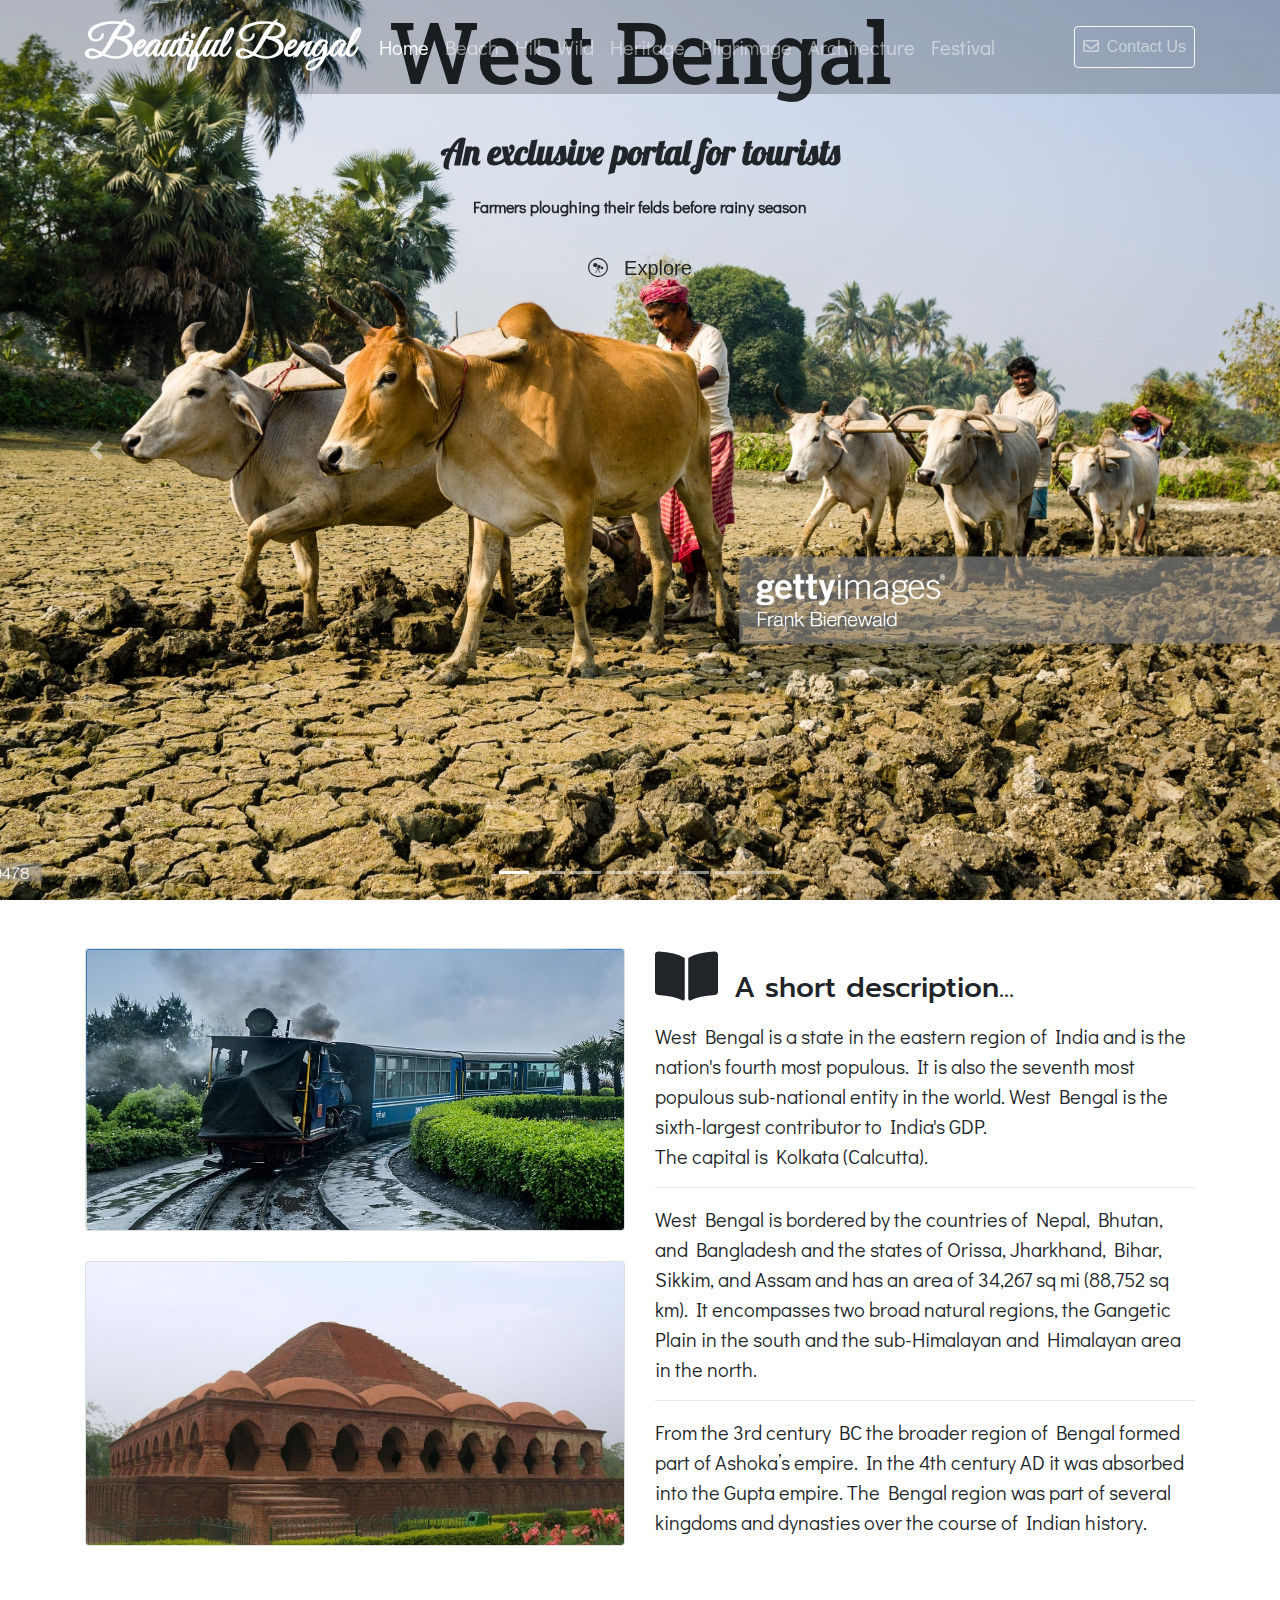
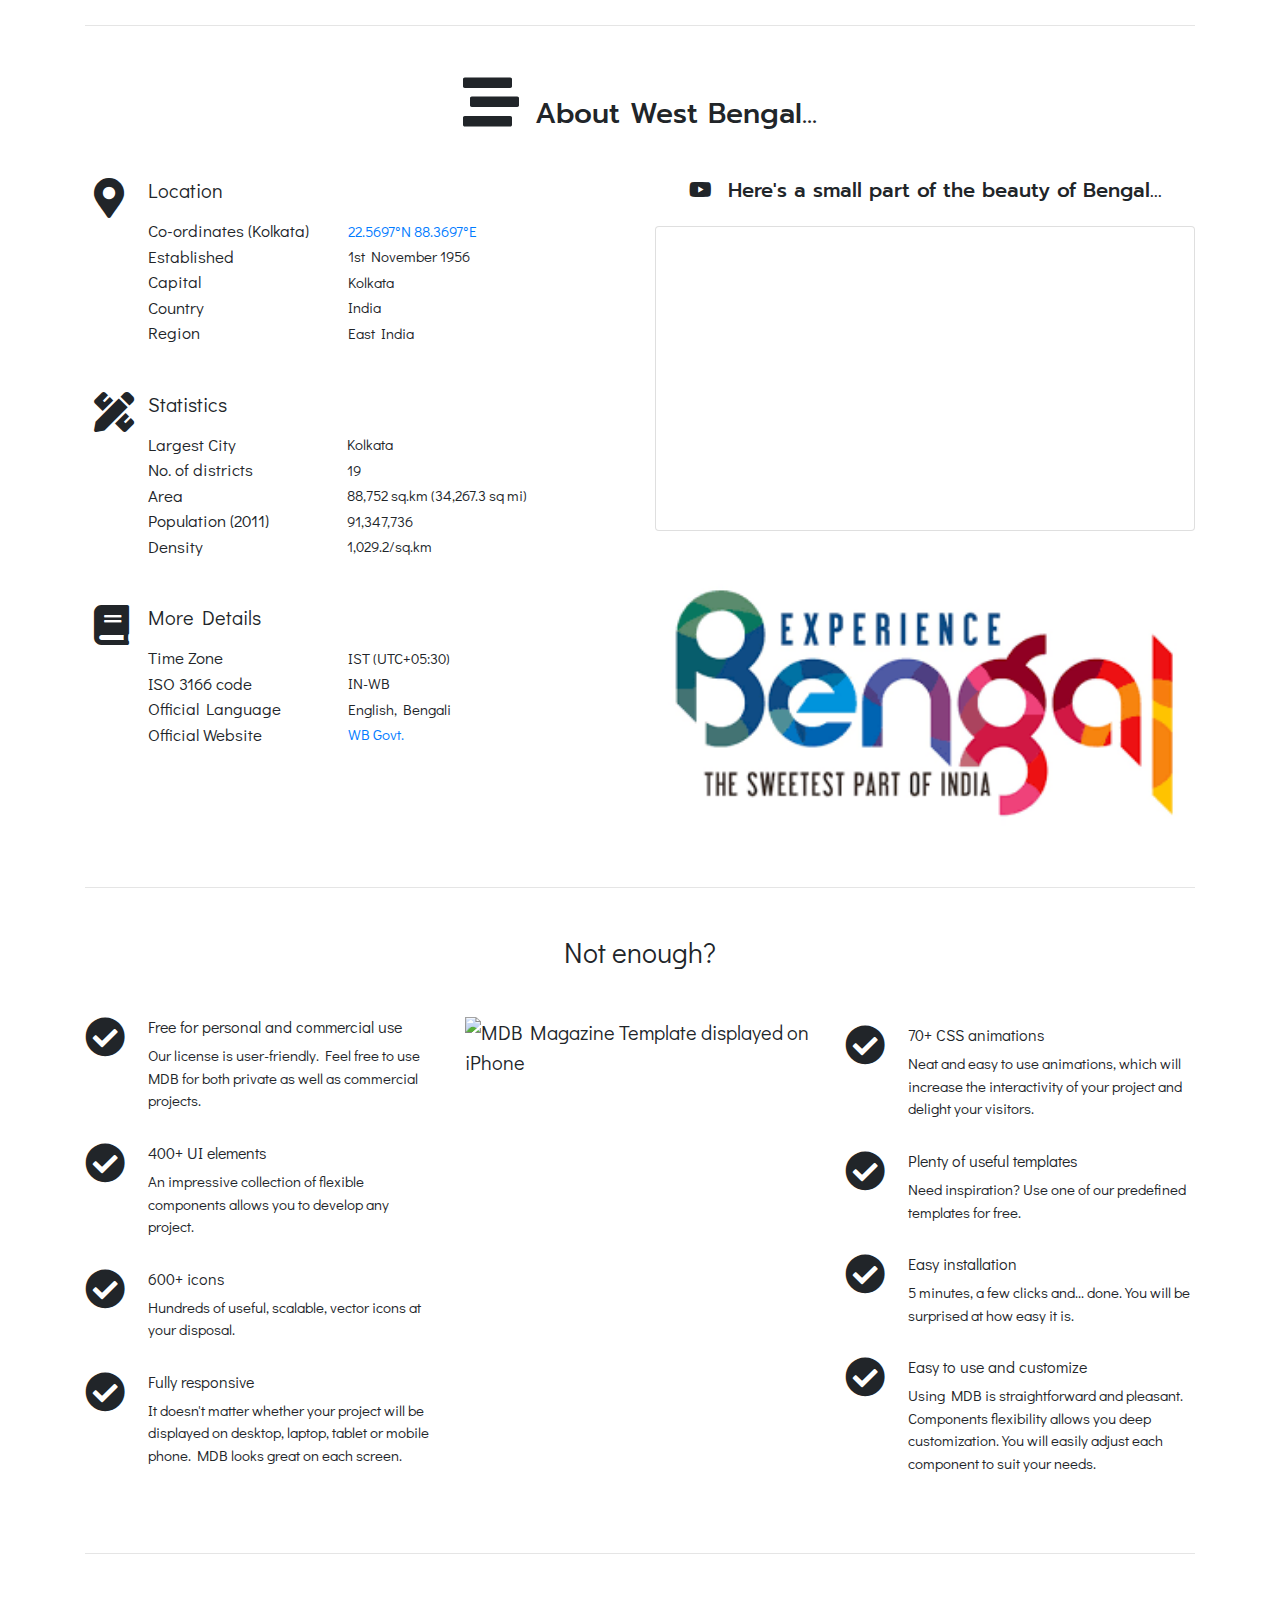
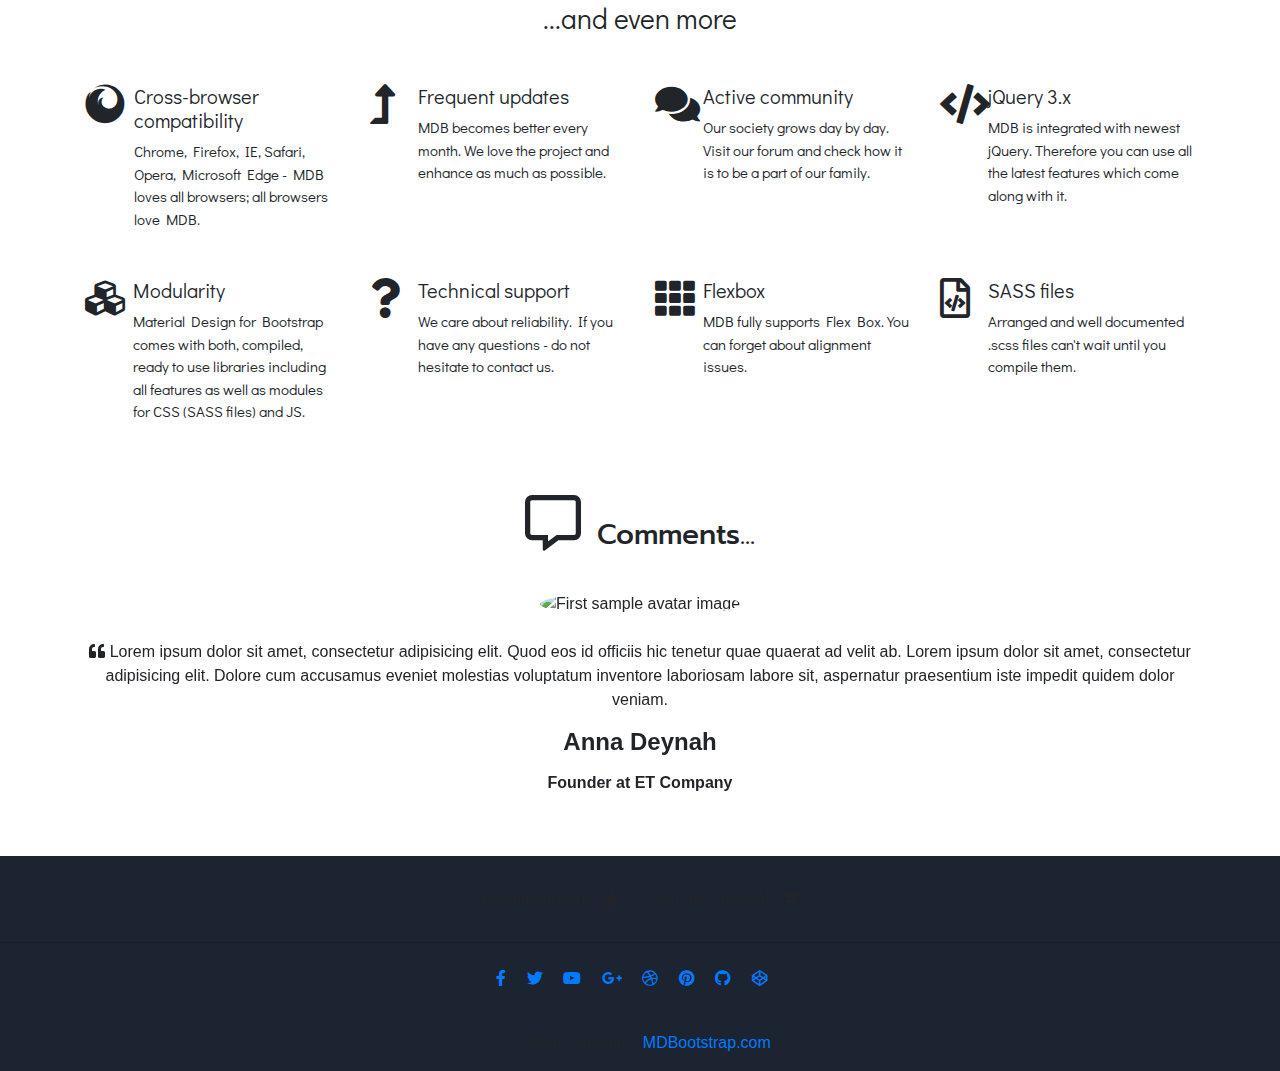
==== commit ee28704c: "Update index.html" ====
--- a/index.html
+++ b/index.html
@@ -933,7 +933,8 @@
         <i class="far fa-comment-alt fa-2x mr-3 indigo-text"></i>Comments...
       </h3>
 
-      <div class="container img-fluid z-depth-1-half card">
+      <div class="z-depth-1-half">
+        <div class="container">
         <br>
         <!-- Carousel Wrapper -->
         <div id="carousel-example-1" class="carousel testimonial-carousel carousel-fade slide " data-ride="carousel" data-interval="false">
@@ -1020,7 +1021,7 @@
           <!--Controls-->
         </div>
         <!-- Carousel Wrapper -->
-      </div>
+      </div></div>
 
     </section>
     <!-- Section: Testimonials v.2 -->
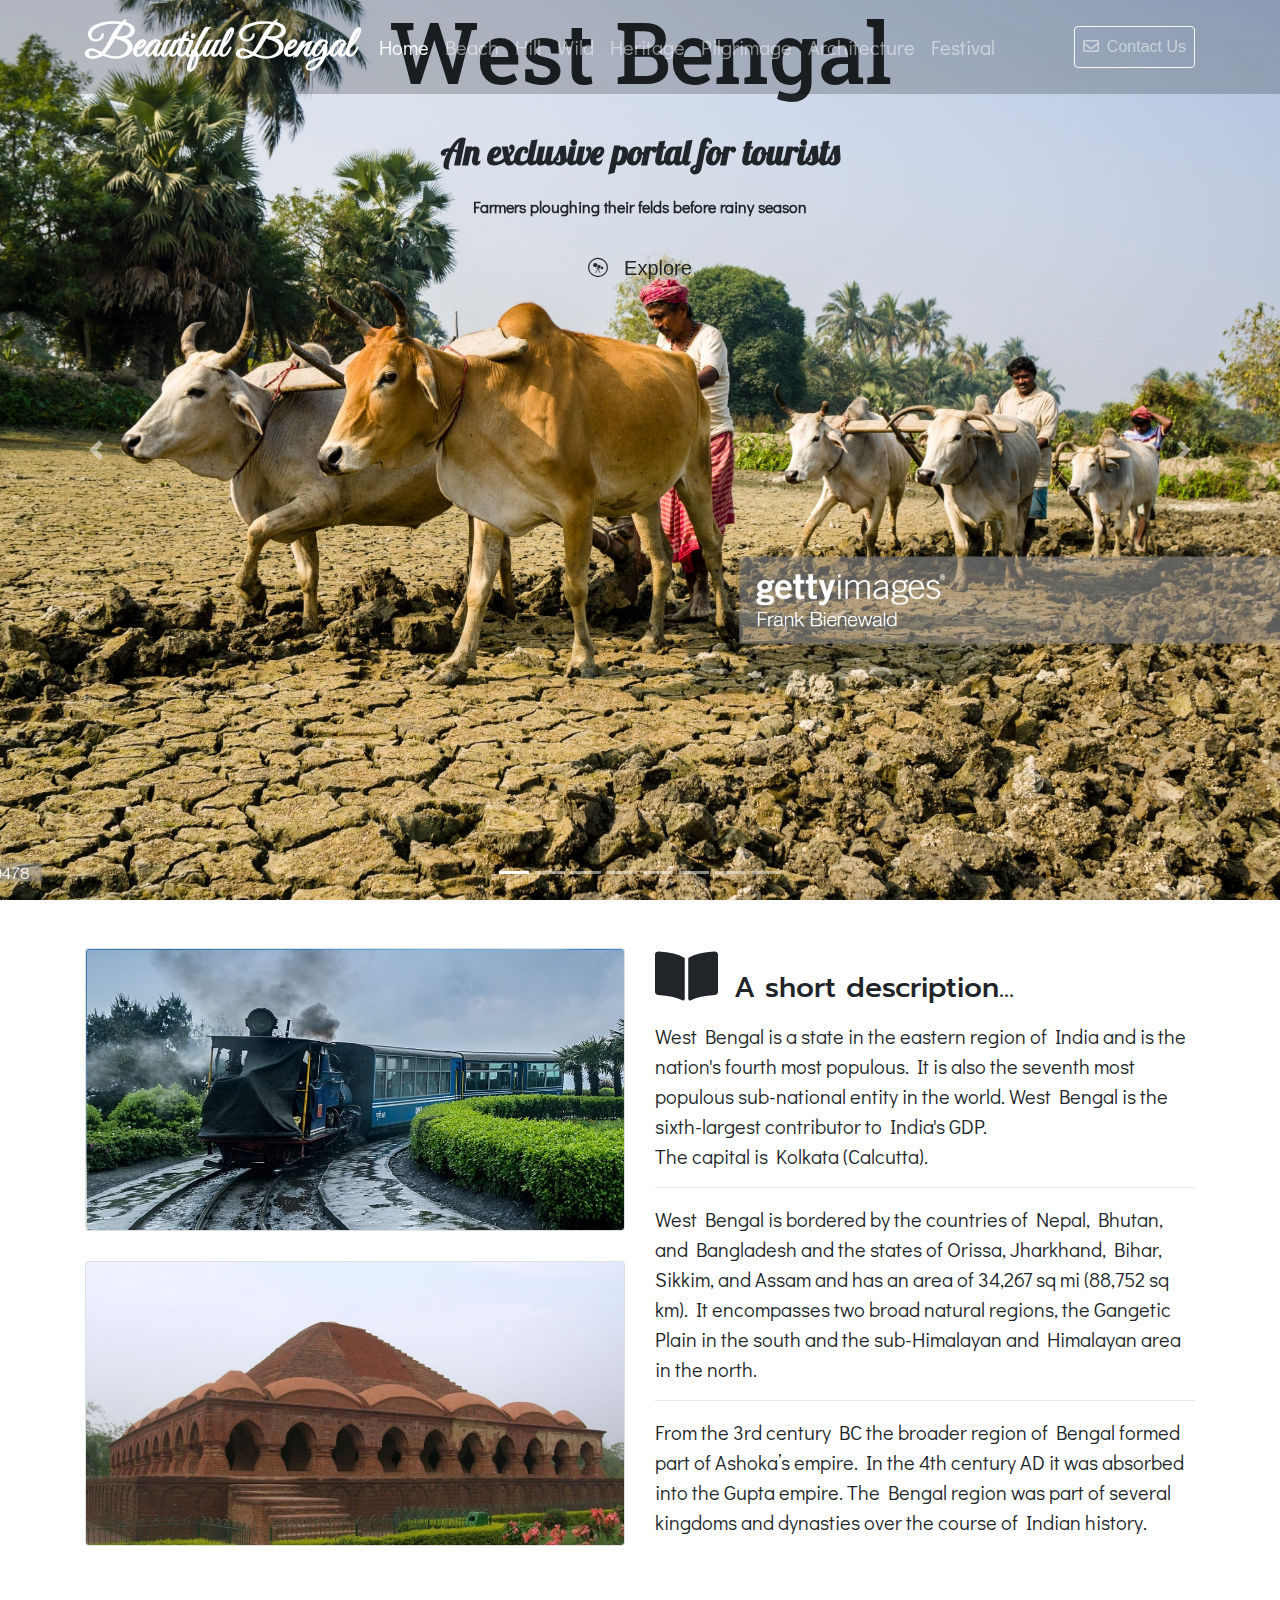
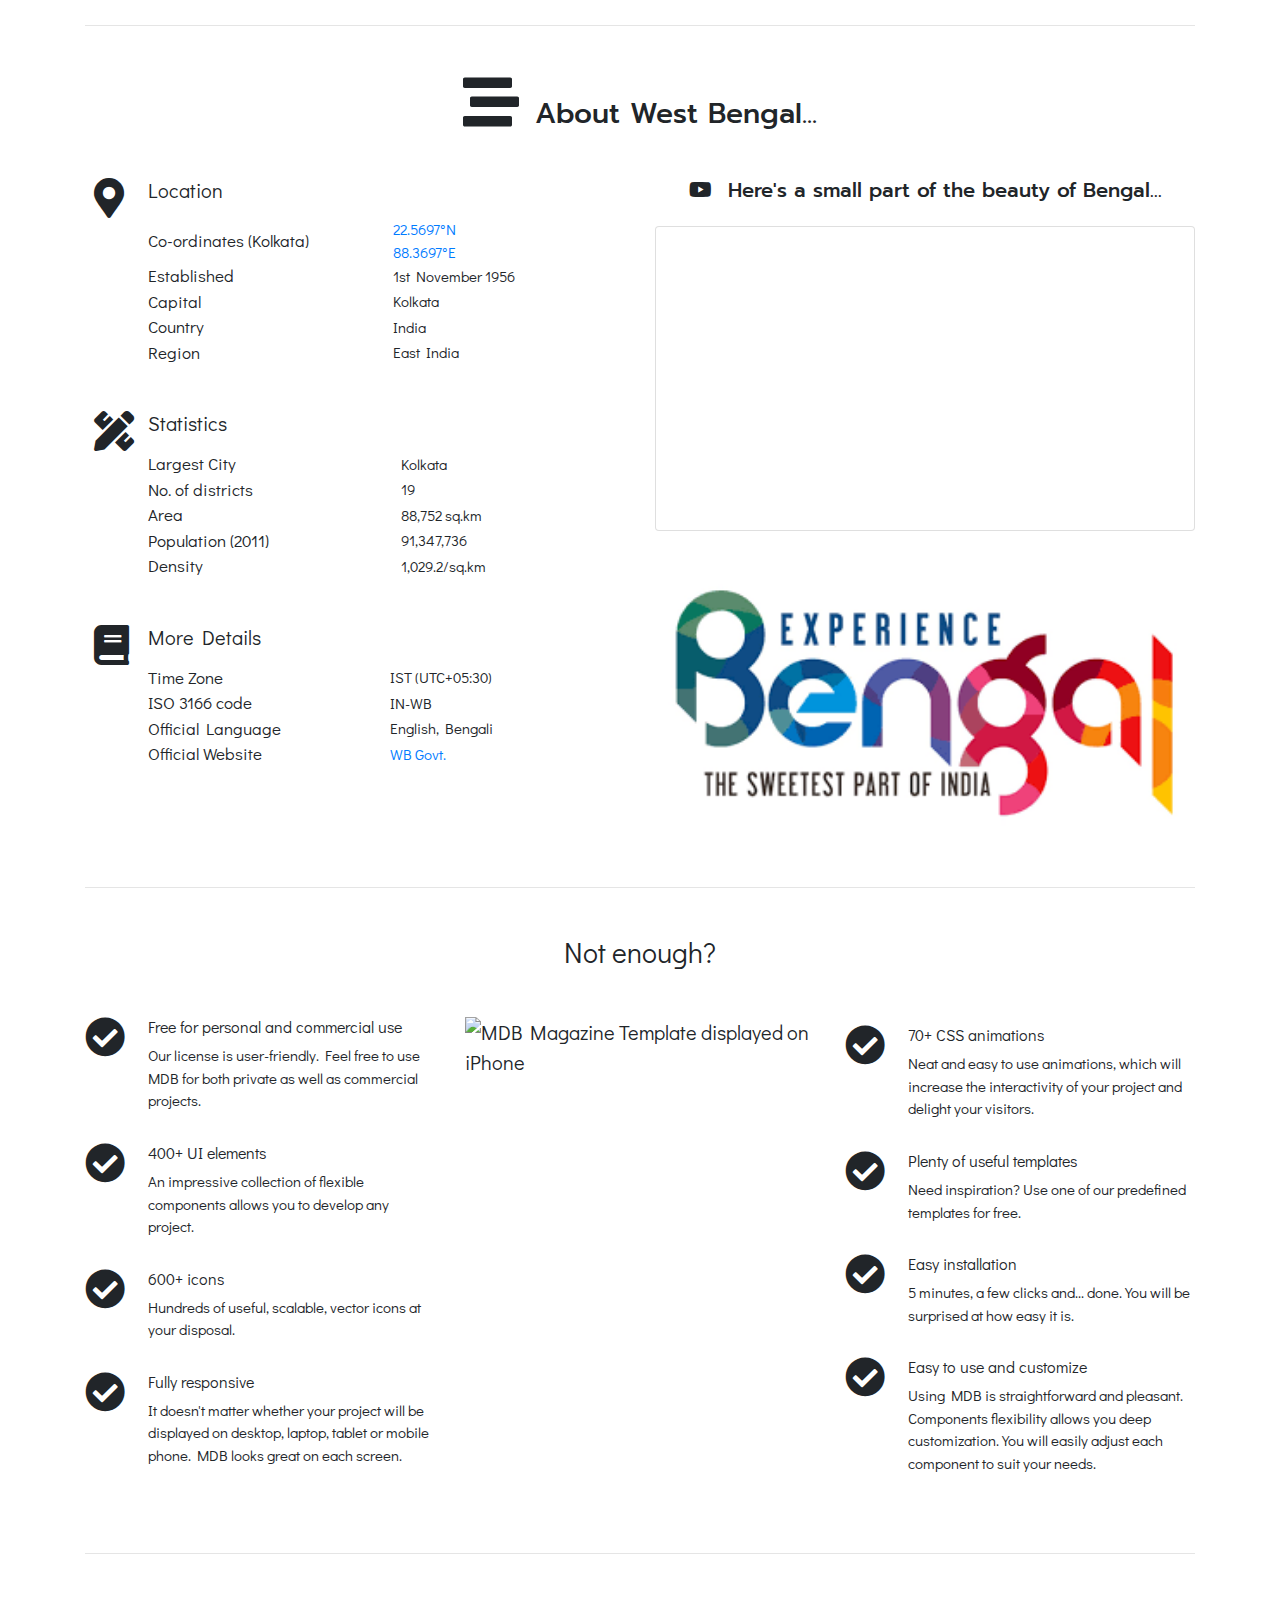
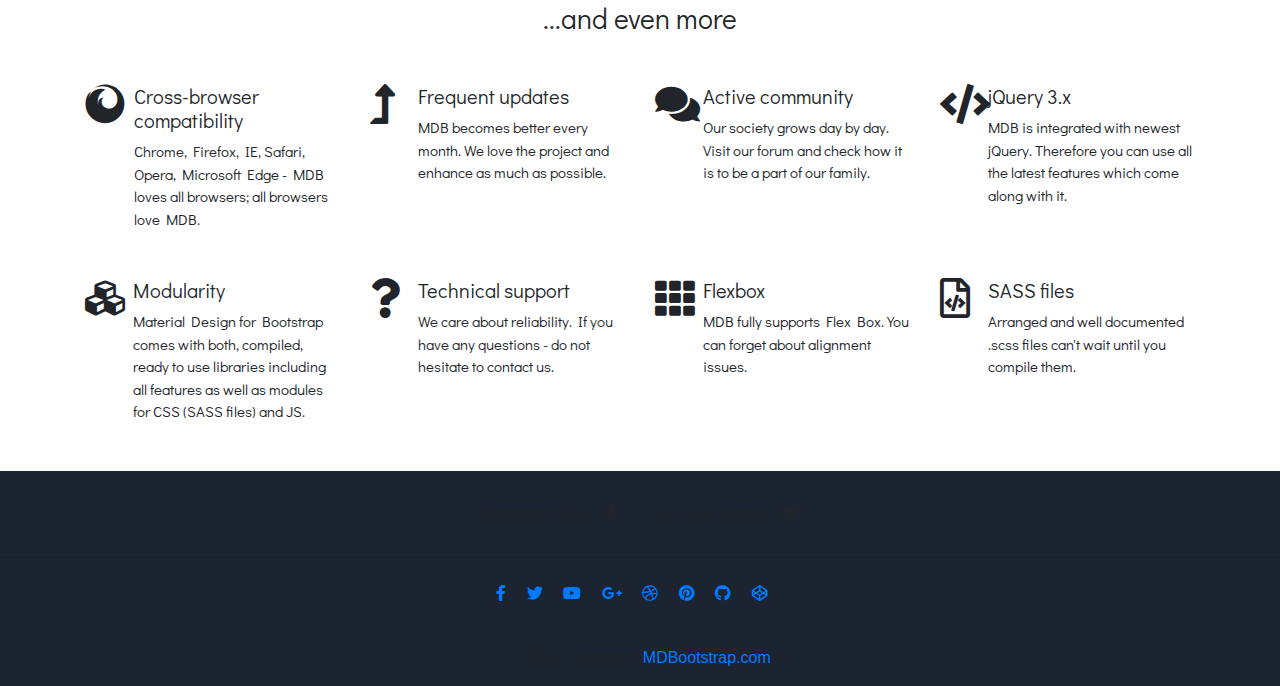
==== commit 96422346: "Update index.html" ====
--- a/index.html
+++ b/index.html
@@ -89,7 +89,7 @@
             </a>
           </li> -->
           <li class="nav-item">
-            <a href="contactus.html" class="nav-link border border-light rounded" target="_blank">
+            <a href="contact-us.html" class="nav-link border border-light rounded" target="_blank">
               <i class="far fa-envelope mr-2"></i>Contact Us
             </a>
           </li>
@@ -485,10 +485,10 @@
               <div class="col-10">
                 <h5 class="feature-title">Location</h5>
                 <p>
-                  <table width="360" cellpadding="0">
-                    <tr>
-                      <td style="font-size: 17px">Co-ordinates (Kolkata)</td>
-                      <td class="grey-text"><a href="https://goo.gl/maps/JVem6NP7WXwrJNnM6" target="_blank">22.5697°N 88.3697°E</a></td>
+                  <table width="100%" cellpadding="0">
+                    <tr>
+                      <td style="font-size: 17px";>Co-ordinates (Kolkata)</td>
+                      <td class="grey-text"><a href="https://goo.gl/maps/JVem6NP7WXwrJNnM6" target="_blank">22.5697°N <br> 88.3697°E</a></td>
                     </tr>
                     <tr>
                       <td style="font-size: 17px">Established</td>
@@ -522,7 +522,7 @@
               <div class="col-10">
                 <h5 class="feature-title">Statistics</h5>
                 <p>
-                  <table width="495px" cellpadding="0">
+                  <table width="100%"  cellpadding="0">
                     <tr>
                       <td style="font-size: 17px">Largest City</td>
                       <td class="grey-text">Kolkata</td>
@@ -533,7 +533,7 @@
                     </tr>
                     <tr>
                       <td style="font-size: 17px">Area</td>
-                      <td class="grey-text">88,752 sq.km (34,267.3 sq mi)</td>
+                      <td class="grey-text">88,752 sq.km</td>
                     </tr>
                     <tr>
                       <td style="font-size: 17px">Population (2011)</td>
@@ -559,9 +559,9 @@
               <div class="col-10">
                 <h5 class="feature-title">More Details</h5>
                 <p>
-                  <table width="355px" cellpadding="0">
-                    <tr>
-                      <td style="font-size: 17px">Time Zone</td>
+                  <table  width="100%" cellpadding="0">
+                    <tr>
+                      <td style="font-size: 17px";>Time Zone</td>
                       <td class="grey-text">IST (UTC+05:30)</td>
                     </tr>
                     <tr>
@@ -924,107 +924,6 @@
         </div>
       </div>
     </div> -->
-
-    <!-- Section: Testimonials v.2 -->
-    <section class="text-center my-5">
-
-      <!-- Section heading -->
-      <h3 class="h3 mb-3">
-        <i class="far fa-comment-alt fa-2x mr-3 indigo-text"></i>Comments...
-      </h3>
-
-      <div class="z-depth-1-half">
-        <div class="container">
-        <br>
-        <!-- Carousel Wrapper -->
-        <div id="carousel-example-1" class="carousel testimonial-carousel carousel-fade slide " data-ride="carousel" data-interval="false">
-          <!--Slides-->
-          <div class="carousel-inner " role="listbox">
-            <!--First slide-->
-            <div class="carousel-item active">
-              <div class="testimonial">
-                <!--Avatar-->
-                <div class="avatar mx-auto mb-4">
-                  <img src="https://mdbootstrap.com/img/Photos/Avatars/img%20(30).jpg" class="rounded-circle img-fluid"
-                    alt="First sample avatar image">
-                </div>
-                <!--Content-->
-                <p>
-                  <i class="fas fa-quote-left"></i> Lorem ipsum dolor sit amet, consectetur adipisicing elit. Quod
-                  eos
-                  id officiis hic tenetur quae quaerat ad velit ab. Lorem ipsum dolor sit amet, consectetur
-                  adipisicing elit. Dolore cum accusamus eveniet molestias voluptatum inventore laboriosam labore
-                  sit, aspernatur praesentium iste impedit quidem dolor veniam.
-                </p>
-                <h4 class="font-weight-bold">Anna Deynah</h4>
-                <h6 class="font-weight-bold my-3">Founder at ET Company</h6>
-
-              </div>
-            </div>
-            <!--First slide-->
-            <!--Second slide-->
-            <div class="carousel-item">
-              <div class="testimonial">
-                <!--Avatar-->
-                <div class="avatar mx-auto mb-4">
-                  <img src="https://mdbootstrap.com/img/Photos/Avatars/img%20(31).jpg" class="rounded-circle img-fluid"
-                    alt="Second sample avatar image">
-                </div>
-                <!--Content-->
-                <p>
-                  <i class="fas fa-quote-left"></i> Nemo enim ipsam voluptatem quia voluptas sit aspernatur aut
-                  odit
-                  aut fugit, sed quia consequuntur magni dolores eos qui ratione voluptatem sequi nesciunt. Neque
-                  porro quisquam est, qui dolorem ipsum quia dolor sit amet, consectetur, adipisci velit, sed quia
-                  non numquam eius modi tempora incidunt ut labore. </p>
-                <h4 class="font-weight-bold">Maria Kate</h4>
-                <h6 class="font-weight-bold my-3">Photographer at Studio LA</h6>
-                <!--Review-->
-
-              </div>
-            </div>
-            <!--Second slide-->
-            <!--Third slide-->
-            <div class="carousel-item">
-              <div class="testimonial">
-                <!--Avatar-->
-                <div class="avatar mx-auto mb-4">
-                  <img src="https://mdbootstrap.com/img/Photos/Avatars/img%20(3).jpg" class="rounded-circle img-fluid"
-                    alt="Third sample avatar image">
-                </div>
-                <!--Content-->
-                <p>
-                  <i class="fas fa-quote-left"></i> Duis aute irure dolor in reprehenderit in voluptate velit esse
-                  cillum dolore eu fugiat nulla pariatur. Excepteur sint occaecat cupidatat non proident, sunt in
-                  culpa qui officia deserunt mollit anim id est laborum. Sed ut perspiciatis unde omnis iste natus
-                  error sit voluptatem accusantium doloremque laudantium.</p>
-                <h4 class="font-weight-bold">John Doe</h4>
-                <h6 class="font-weight-bold my-3">Front-end Developer in NY</h6>
-                <!--Review-->
-
-              </div>
-            </div>
-            <!--Third slide-->
-          </div>
-          <!--Slides-->
-          <!--Controls-->
-          <a class="carousel-control-prev left carousel-control" href="#carousel-example-1" role="button"
-            data-slide="prev">
-            <span class="icon-prev" aria-hidden="true"></span>
-            <span class="sr-only">Previous</span>
-          </a>
-          <a class="carousel-control-next right carousel-control" href="#carousel-example-1" role="button"
-            data-slide="next">
-            <span class="icon-next" aria-hidden="true"></span>
-            <span class="sr-only">Next</span>
-          </a>
-          <!--Controls-->
-        </div>
-        <!-- Carousel Wrapper -->
-      </div></div>
-
-    </section>
-    <!-- Section: Testimonials v.2 -->
 
   <!--Footer-->
   <footer class="page-footer text-center font-small mt-4 wow fadeIn">
